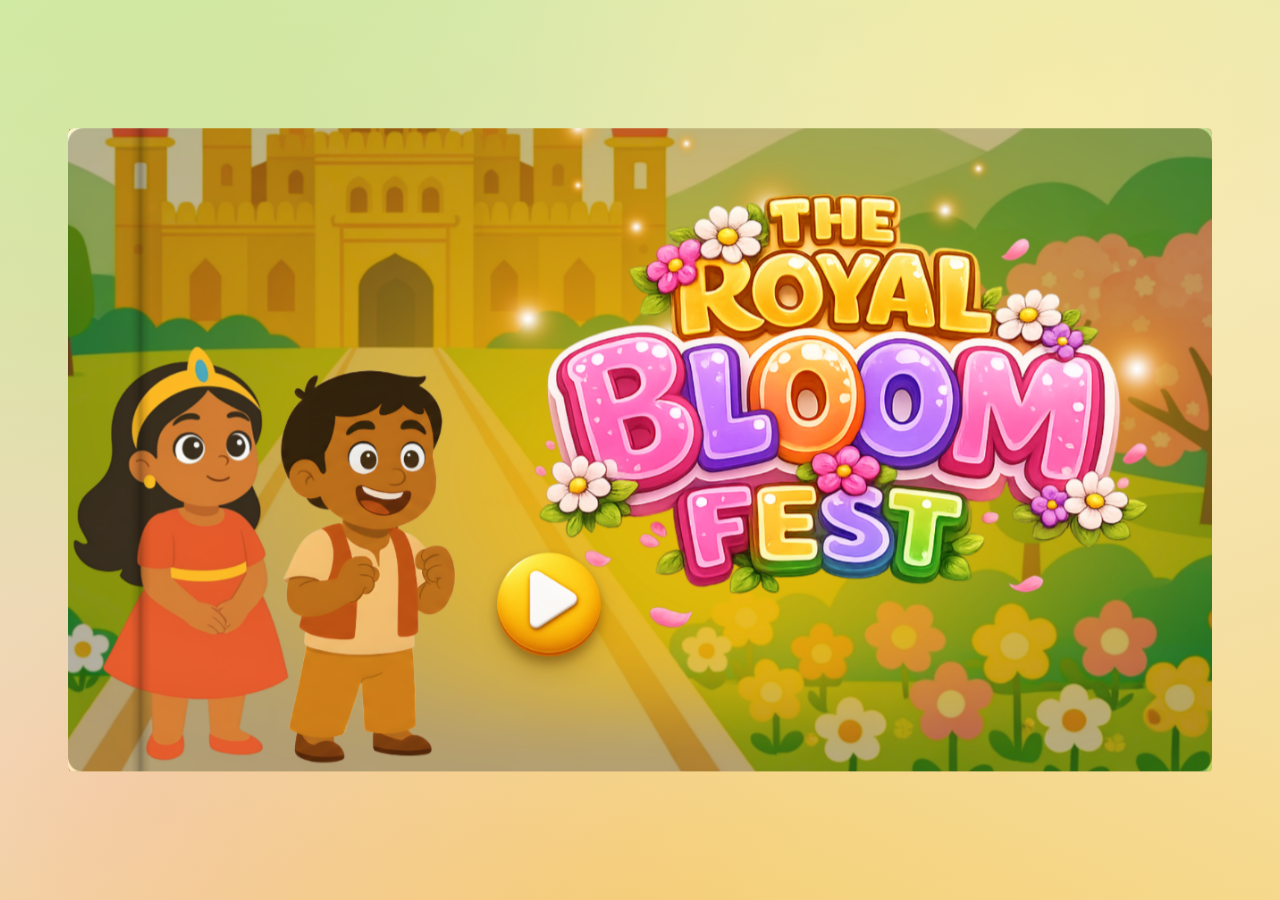
==== index.html @ c52018eb "The Royal Bloom Fest — interactive 3D flipbook Page-flip storybook: gilded gold cover (The Royal Blo" ====
<!DOCTYPE html>
<!--
  ============================================================================
  THE STORY NIGHT  —  interactive 3D flipbook (Neel & the dragon)
  ----------------------------------------------------------------------------
  • No build step, no frameworks. Just open this file in any modern browser.
  • A real 3D hardcover book: it has thickness, a spine, sits angled and casts a
    soft shadow. Tap PLAY to open it (the cover swings on the spine), then flip.
  • Full-bleed picture-book pages: page 1 is a video, pages 2-4 are scenes with
    a speech bubble that pops in once you fully land on the page.
  • Structure is split into THREE files:
        index.html   → this markup
        styles.css   → all styling + the night theme + animations
        script.js    → the flip engine + the page content (EDIT PAGES THERE)
  ============================================================================
-->
<html lang="en">
<head>
<meta charset="UTF-8" />
<meta name="viewport" content="width=device-width, initial-scale=1, maximum-scale=1, minimum-scale=1, user-scalable=no, viewport-fit=cover" />
<title>The Royal Bloom Fest</title>

<!-- ── Google Fonts: Fredoka (headings + speech bubbles) + Patrick Hand & Caveat ── -->
<link rel="preconnect" href="https://fonts.googleapis.com" />
<link rel="preconnect" href="https://fonts.gstatic.com" crossorigin />
<link
  href="https://fonts.googleapis.com/css2?family=Caveat:wght@500;700&family=Fredoka:wght@500;600;700&family=Patrick+Hand&display=swap"
  rel="stylesheet"
/>

<!-- All styling lives in styles.css -->
<link rel="stylesheet" href="styles.css" />
</head>

<body>
<!-- Landscape lock: on phones/tablets (touch), the book shows only in landscape.
     In portrait the scene is hidden and this rotate prompt is shown instead. -->
<div class="rotate-notice" id="rotateNotice">
  <div class="rotate-inner">
    <div class="rotate-icon">🔄</div>
    <div class="rotate-text">Please rotate your device<br />to landscape to read</div>
  </div>
</div>
<div class="scene">
  <div class="stage">
    <!-- Fixed 1280×720 book layer. JS scales it (transform) to fit the screen. -->
    <div class="flip-scale" id="flipScale">
    <!-- INNER scale wrapper: the open motion runs here, so it composes with the
         outer responsive scale of .flip-scale. -->
    <div class="book-stage" id="bookStage">
    <!-- Outer hardcover outline — visible once the book is open -->
    <div class="book-frame"></div>
    <div class="floor-shadow"></div>

    <!-- The page-turning book mounts here (JS injects one .leaf per page).
         Sits beneath the 3D cover layer; revealed once the cover swings open.
         .page-stack = the tan fore-edge of the pages still to be turned (right). -->
    <div id="flipbook">
      <div class="page-stack" aria-hidden="true"><i></i><i></i><i></i></div>
    </div>

    <!-- Moving shadow the opening cover casts on the inside page. -->
    <div class="cover-cast"></div>

    <!-- The 3D hardcover + cover-opening animation (own perspective layer). -->
    <div class="cover-scene" id="coverScene">
    <div class="book-float" id="bookFloat">
      <div class="book-pop" id="bookPop">
        <div class="book" id="book">
          <div class="book-inner" id="bookInner">

            <!-- Open-book back cover backing -->
            <div class="book-body"></div>

            <!-- The 3D page block that gives the closed book its thickness -->
            <div class="pageblock">
              <div class="pbf pb-back"></div>
              <div class="pbf pb-left"></div>
              <div class="pbf pb-right"></div>
              <div class="pbf pb-top"></div>
              <div class="pbf pb-bottom"></div>
              <div class="pbf pb-front"></div>
            </div>

            <!-- Front hardcover (last so it stacks in front when closed). -->
            <div class="cover-holder">
            <div class="cover" id="cover">
              <div class="face front">
                <div class="cover-img"></div>
                <div class="back-fill"></div>
                <div class="curl"></div>
                <button class="play-btn" id="hint" type="button" aria-label="Play — open the book"></button>
              </div>
              <!-- BACK of the front cover: intentionally BLANK (plain dark board). -->
              <div class="face back"></div>
            </div>
            </div><!-- /cover-holder -->

          </div>
        </div>
      </div>
    </div>
    </div><!-- /cover-scene -->

    <!-- Flat, top-most, transparent tap zone that only OPENS the book. -->
    <div class="tap-catcher" id="tapCatcher"></div>

    <!-- (THE END is now a real final PAGE — the last leaf, built by script.js:
         a cream "paper" page with "THE END" + a Replay button. Replay closes the
         whole book, reverse of the opening swing, back to the front cover.) -->
    </div><!-- /book-stage -->
    </div><!-- /flip-scale -->
  </div>

  <!-- Progress read-out -->
  <!-- (page counter removed) -->
</div>

<!-- HOME button — top-left, shown only while reading (hidden on the cover, the
     last page and the end). Closes the book (reverse of the opening swing) back
     to the front cover. -->
<button class="home-btn" id="homeBtn" type="button" aria-label="Back to the cover">
  <svg viewBox="0 0 24 24" aria-hidden="true">
    <path d="M10 20v-6h4v6h5v-8h3L12 3 2 12h3v8z" fill="currentColor"/>
  </svg>
</button>

<!-- Flip arrows OUTSIDE the book, fixed at the viewport's bottom corners
     (bottom-left = back, bottom-right = forward). -->
<button class="corner-arrow back" id="cornerPrev" aria-label="Previous page">
  <svg viewBox="0 0 48 48" aria-hidden="true">
    <path d="M46 19 L30 5 L30 12 C20 11 11 15 6 30 L12 33 C18 24 22 24 30 24 L30 33 Z" fill="currentColor"/>
  </svg>
</button>
<button class="corner-arrow fwd" id="cornerNext" aria-label="Next page">
  <svg viewBox="0 0 48 48" aria-hidden="true">
    <path d="M46 19 L30 5 L30 12 C20 11 11 15 6 30 L12 33 C18 24 22 24 30 24 L30 33 Z" fill="currentColor"/>
  </svg>
</button>

<!-- (legacy hidden nav elements kept only so existing JS refs stay valid) -->
<button class="arrow prev" id="prev" aria-label="Previous page">‹</button>
<button class="arrow next" id="next" aria-label="Next page">›</button>

<!-- (The embedded LBD game has been removed — this is a plain 2-page flipbook.) -->

<!-- Inlined one-shot SFX (base64) for glitch-free Web Audio playback on file:// -->
<script src="sfx-data.js"></script>
<!-- All behaviour lives in script.js -->
<script src="script.js"></script>
</body>
</html>
---- styles.css ----
/* ==========================================================================
     THEME TOKENS  —  colours, fonts and (important!) animation timings.
     Tweak the timings here to make the book faster / slower / poppier.
     ========================================================================== */
  :root {
    /* Palette matched to "The Royal Bloom Fest" cover: a sunny fairytale meadow —
       gilded GOLD castle + hardcover, fresh GREEN meadow, candy PINK/PURPLE bloom
       accents, all on a soft warm-cream light. */
    --paper:      #fff6e2;   /* page surface — warm cream (shows before a video paints) */
    --paper-2:    #f8e9c6;   /* page surface (deeper cream variant) */
    --ink:        #6a4a22;   /* text — warm cocoa brown */
    --cover:      #eab63f;   /* frame/cover board base — gilded honey gold */
    --cover-2:    #d6971f;   /* deeper gold */
    --cover-3:    #b0761a;   /* deepest gold / bronze (spine) */
    --cover-edge: #7d4f12;   /* binding edge — dark bronze */
    --accent:     #a25fbf;   /* bloom purple (matches "BLOOM") */
    --accent-2:   #ef5aa0;   /* bloom pink (primary CTA accent) */
    --tape:       rgba(255, 210, 90, 0.60);   /* warm gold washi-tape */
    --page-edge:  #ecd7a6;   /* page-stack edge colour (warm parchment) */
    --page-back:   #f3e4bd;  /* BACK of a page + the right-side page stack (warm cream) */
    --page-back-2: #d8b877;  /* deeper honey-tan for the stack edges / gradient shading */

    /* Fonts */
    --font-head: "Fredoka", system-ui, sans-serif;
    --font-hand: "Patrick Hand", "Comic Sans MS", cursive;
    --font-note: "Caveat", cursive;

    /* The book's physical thickness (depth of the page block) */
    --thick: clamp(22px, 3.4vw, 48px);

    /* -- Animation timings (edit these to taste) ------------------------------
       Page turns use a smooth in/out curve (no overshoot so paper never clips
       past 180°). The COVER open uses a springy "poppy" curve with overshoot. */
    --flip-ms:    1150ms;                                 /* page-turn duration (slow + smooth) */
    --flip-ease:  cubic-bezier(0.65, 0.00, 0.35, 1);      /* pronounced ease-in + ease-out */
    --cover-ms:   1000ms;                                 /* cover-open duration */
    --cover-ease: cubic-bezier(0.34, 1.56, 0.64, 1);      /* springy overshoot   */
  }

  * { box-sizing: border-box; -webkit-tap-highlight-color: transparent; }

  /* NO ZOOM anywhere: touch-action:none stops pinch/double-tap zoom & pan, and
     the whole UI is non-selectable so drags never select text. */
  html, body {
    height: 100%; margin: 0; overflow: hidden;
    touch-action: none; overscroll-behavior: none;
    -webkit-user-select: none; -moz-user-select: none; user-select: none;
    -webkit-text-size-adjust: 100%; text-size-adjust: 100%;
  }

  body {
    min-height: 100svh;
    display: flex; align-items: center; justify-content: center;
    font-family: var(--font-hand); color: var(--ink);
    /* Background matched to the cover: a sunny fairytale meadow — soft spring green
       up top easing into a warm honey-cream, with a gentle golden sun-glow and a
       faint blush of bloom-pink so the whole scene sits inside the cover's world. */
    background:
      radial-gradient(circle at 82% 12%, rgba(255,236,158,0.55) 0, transparent 42%),   /* warm sun glow */
      radial-gradient(circle at 16% 20%, rgba(190,224,138,0.45) 0, transparent 46%),   /* leafy green haze */
      radial-gradient(circle at 50% 108%, rgba(244,182,44,0.32) 0, transparent 58%),   /* golden meadow floor */
      radial-gradient(circle at 12% 88%, rgba(239,120,176,0.20) 0, transparent 48%),   /* soft bloom-pink blush */
      linear-gradient(165deg, #d7ecac 0%, #f3e7bd 48%, #f6d98d 100%);
    background-attachment: fixed;
  }

  /* Whole scene fades + scales in on load (entrance animation) */
  .scene {
    width: 100%; min-height: 100svh;
    display: flex; flex-direction: column;
    align-items: center; justify-content: center;
    gap: clamp(10px, 2.4vh, 24px);
    padding: clamp(8px, 2vh, 24px);
    animation: sceneIn 900ms ease both;
  }
  @keyframes sceneIn {
    from { opacity: 0; transform: translateY(18px) scale(0.96); }
    to   { opacity: 1; transform: none; }
  }

  /* ==========================================================================
     STAGE  —  responsive box that keeps the (open) book centred + scaled.
     The book is TWO pages wide when open, so we size to fit width AND height.
     ========================================================================== */
  .stage {
    position: relative; flex: 1 1 auto; width: 100%; min-height: 0;
    display: flex; align-items: center; justify-content: center;
  }

  /* The book has a FIXED internal 16:9 size (1280×720) so turn.js's flip maths
     is never distorted. We only SCALE this layer visually (transform) to fit the
     viewport — recomputed by JS on load / resize / orientationchange. */
  /* The book has a FIXED internal 16:9 size (1280×720) so turn.js's flip maths
     is never distorted. We only SCALE this layer visually (transform) to fit the
     viewport — recomputed by JS on load / resize / orientationchange. */
  .flip-scale {
    position: absolute; top: 50%; left: 50%;
    width: 1280px; height: 720px;
    transform: translate(-50%, -50%) scale(var(--book-scale, 0.5));
    transform-origin: center center;
    perspective: 2400px;                         /* depth for the 3D book */
    --pw: 1280px; --ph: 720px; --thick: 42px;   /* fixed page-block dimensions */
  }

  /* turn.js book (realistic paper curl), beneath the 3D cover until it opens. */
  #flipbook {
    position: absolute; inset: 0; width: 1280px; height: 720px; z-index: 1;
    opacity: 0; transition: opacity 260ms ease;
    /* BLUE back cover of the book — the current full page sits on top of it and
       it is revealed behind a page while that page is mid-turn. */
    background: linear-gradient(135deg, var(--cover), var(--cover-2) 55%, var(--cover-3));
    border-radius: 22px;
    perspective: 2600px;              /* 3D depth so the leaf page-turn curls in space */
  }
  #flipbook.show { opacity: 1; }

  /* The 3D hardcover + its opening animation get their OWN perspective layer,
     so the turn.js book (a sibling) is never affected by it. */
  .cover-scene {
    position: absolute; inset: 0; z-index: 3;
    /* Strong perspective so the cover reads as a real board LIFTING on its hinge
       (large values look flat, like a page sliding sideways). */
    perspective: 1500px; perspective-origin: 50% 50%;
    transition: opacity 340ms ease;
  }
  /* After opening, the cover PARKS to the left and STAYS visible as the blue
     cover page (it does not fade away). We only drop pointer-events so it can't
     block page turns. */
  .cover-scene.parked { pointer-events: none; }

  /* Outer hardcover "board" that stays visible once the book is OPEN, so you
     see the book's outer outline/edge around the turn.js pages. */
  /* The single hardcover board. It's BROADER on the RIGHT so it reads as the back
     cover the pages sit INSIDE (the tan page stack peeks in front of this edge). */
  .book-frame {
    position: absolute; inset: -16px -42px -16px -16px; z-index: 0;
    border-radius: 3px;
    background: linear-gradient(135deg, var(--cover) 0%, var(--cover-2) 55%, var(--cover-3) 100%);
    box-shadow: 0 26px 55px rgba(120,80,20,0.32), inset 0 0 0 3px rgba(255,255,255,0.22);
    opacity: 0; transition: opacity 500ms ease 150ms;
  }
  body.is-open .book-frame { opacity: 1; }

  /* Flip arrows OUTSIDE the book, fixed at the viewport's bottom corners
     (bottom-left = back, bottom-right = forward). position:fixed so they escape
     the scaled/transformed book layer and never cover the pages or their
     corners (which keeps turn.js's hover page-curl working on every corner). */
  /* Bare arrow icons — NO circle: no background fill, no box-shadow, no border,
     no rounded pill. Only the arrow glyph shows, same position/size, clickable. */
  /* Flip arrows OUTSIDE the book, fixed at the viewport's bottom corners. */
  .corner-arrow {
    position: fixed; bottom: clamp(-16px, -0.9vh, -6px); z-index: 700;  /* nudged a bit lower */
    width: clamp(52px, 6vw, 70px); height: clamp(52px, 6vw, 70px);
    border: none; background: none; color: #ffffff;   /* clean white, like the cover's candy outlines */
    /* warm cocoa shadow so the white glyph pops over any bright story page */
    filter: drop-shadow(0 2px 6px rgba(60,35,8,0.55)) drop-shadow(0 0 2px rgba(60,35,8,0.4));
    display: none; align-items: center; justify-content: center;
    cursor: pointer; opacity: 0;
    transition: opacity 400ms ease, transform 150ms ease;
  }
  body.is-open .corner-arrow { display: flex; opacity: 0.96; }

  /* HOME button — top-left, moon-gold like the arrows. JS toggles .show (only
     while reading; hidden on the cover, the last page and the end). */
  .home-btn {
    position: fixed; top: clamp(2px, 0.6vh, 8px); right: clamp(8px, 1.6vw, 22px); z-index: 720;
    width: clamp(40px, 4.6vw, 56px); height: clamp(40px, 4.6vw, 56px);
    border: none; background: none; color: #ffffff;
    filter: drop-shadow(0 2px 6px rgba(60,35,8,0.55)) drop-shadow(0 0 2px rgba(60,35,8,0.4));
    display: none; align-items: center; justify-content: center;
    cursor: pointer; opacity: 0; padding: 0;
    transition: opacity 360ms ease, transform 150ms ease;
  }
  .home-btn.show   { display: flex; opacity: 0.96; }
  .home-btn:hover  { transform: scale(1.1); }
  .home-btn:active { transform: scale(0.9); }
  .home-btn:focus, .home-btn:focus-visible { outline: none; }
  .home-btn svg { width: 92%; height: 92%; }

  /* While the viewport is actively resizing / the resolution is changing, freeze
     the page-turn transitions so the book can't appear to auto-flip (JS adds
     .is-resizing during resize and removes it ~220ms after it settles). */
  body.is-resizing .leaf,
  body.is-resizing .leaf .curl,
  body.is-resizing #flipbook,
  body.is-resizing .flip-scale { transition: none !important; animation: none !important; }
  .corner-arrow:hover  { transform: scale(1.12); }
  .corner-arrow:active { transform: scale(0.9); }
  /* No focus ring: long-press / repeated taps were leaving a white outline box
     around the arrow. (Flipping still works via keys, drag, and the arrows.) */
  .corner-arrow:focus,
  .corner-arrow:focus-visible { outline: none; box-shadow: none; }
  .corner-arrow[disabled] { opacity: 0.22; pointer-events: none; }
  .corner-arrow.back { left: clamp(12px, 2.5vw, 34px); }
  .corner-arrow.fwd  { right: clamp(12px, 2.5vw, 34px); }
  .corner-arrow svg  { width: 58%; height: 58%; }
  .corner-arrow.back svg { transform: scaleX(-1); }   /* mirror the forward arrow */

  /* ---- Page-turn hint (hand on the RIGHT side of the book) -------------------
     Guidance for HOW to turn the page: a 3D hand on the book's right edge does a
     right-to-left SWIPE, shown together with the "ghost" page-flip. JS positions
     it against the book's right side (see positionFlipHint) and toggles .show.
     Drop your art at assets/hand-nudge.png; until then an emoji hand is used. */
  .flip-hint {
    position: fixed; z-index: 720; pointer-events: none;
    width: clamp(56px, 7vw, 104px); height: auto;
    opacity: 0; visibility: hidden;
    filter: drop-shadow(0 6px 11px rgba(0,0,0,0.5));
    transition: opacity 320ms ease;
    will-change: transform;
  }
  /* emoji fallback (when the PNG isn't present yet) */
  .flip-hint--emoji {
    width: auto; font-size: clamp(46px, 6vw, 84px); line-height: 1;
    filter: drop-shadow(0 3px 6px rgba(0,0,0,0.55)) drop-shadow(0 0 10px rgba(214,150,255,0.6));
  }
  .flip-hint.show { opacity: 0.96; visibility: visible;
                    animation: flipHintSwipe 1.5s cubic-bezier(0.4,0,0.2,1) infinite; }
  /* swipe right-to-left, echoing the page-turn the ghost flip demonstrates */
  @keyframes flipHintSwipe {
    0%   { transform: translateX(18px)  rotate(9deg)  scale(1);    }
    45%  { transform: translateX(-34px) rotate(-6deg) scale(0.92); }
    72%  { transform: translateX(-34px) rotate(-6deg) scale(0.92); }
    100% { transform: translateX(18px)  rotate(9deg)  scale(1);    }
  }
  /* The RIGHT (forward) arrow blinks while the nudge is playing, to draw the eye. */
  .corner-arrow.blink { animation: arrowBlink 0.6s ease-in-out infinite; }
  @keyframes arrowBlink { 0%, 100% { opacity: 0.96; } 50% { opacity: 0.2; } }
  /* One-shot 2s blink + GOLD GLOW played ONCE when a page's video fully ends
     (a "turn the page" cue). Pulses opacity AND a gold glow around the arrow. */
  .corner-arrow.blink1 { animation: arrowBlink1 2s ease-in-out 1; }
  @keyframes arrowBlink1 {
    0%, 100% { opacity: 0.95; filter: drop-shadow(0 2px 6px rgba(60,35,8,0.55)) drop-shadow(0 0 6px  rgba(244,182,44,0.55)); }
    25%, 75% { opacity: 0.3;  filter: drop-shadow(0 2px 6px rgba(60,35,8,0.55)) drop-shadow(0 0 3px  rgba(244,182,44,0.25)); }
    50%      { opacity: 1;    filter: drop-shadow(0 2px 6px rgba(60,35,8,0.55)) drop-shadow(0 0 18px rgba(244,182,44,1)); }
  }
  @media (prefers-reduced-motion: reduce) {
    .flip-hint.show, .corner-arrow.blink, .corner-arrow.blink1 { animation: none; }
  }

  /* ==========================================================================
     THE END page  —  a real final leaf you turn to (not an overlay). Warm cream
     "paper" with a printed inner frame, "THE END" in a plum→gold gradient, and a
     gold Replay button that closes the whole book back to the front cover.
     ========================================================================== */
  .leaf .face.front.end-page {
    background:
      radial-gradient(ellipse at 50% 34%, #fffaef 0%, #f7edd6 46%, #ecdcb8 100%);
    box-shadow: inset 0 0 0 2px rgba(120,86,20,0.10),
                inset 0 0 110px rgba(150,110,40,0.18);
    display: flex; align-items: center; justify-content: center;
  }
  /* faint printed inner border, like the ruled frame on a storybook page */
  .end-page-inner {
    position: absolute; inset: clamp(20px, 4.4%, 46px);
    border: 2px solid rgba(120,86,20,0.24);
    border-radius: 3px;
    box-shadow: inset 0 0 0 4px rgba(255,255,255,0.45);
    display: flex; flex-direction: column; align-items: center; justify-content: center;
    gap: clamp(26px, 6vh, 54px);
  }
  .end-page .end-title {
    font-family: var(--font-head); font-weight: 700; letter-spacing: 5px;
    font-size: clamp(64px, 12vw, 132px); line-height: 1; white-space: nowrap;
    background: linear-gradient(135deg, #7d3ea8 0%, #b0308a 30%, #e2920c 66%, #f6b81e 100%);
    -webkit-background-clip: text; background-clip: text;
    -webkit-text-fill-color: transparent; color: transparent;
    filter: drop-shadow(0 5px 8px rgba(90,40,120,0.28));
  }
  /* Replay — a candy-PINK pill with a white ring (matches the cover's play button),
     reading clearly on the cream page. */
  .replay-btn {
    display: inline-flex; align-items: center; gap: 14px; cursor: pointer; border: none;
    padding: 14px 30px 14px 22px; border-radius: 999px;
    font-family: var(--font-head); font-weight: 600; letter-spacing: 0.5px;
    font-size: clamp(20px, 2.4vw, 30px); color: #ffffff;
    background: radial-gradient(circle at 34% 24%, #ffb0d8 0%, #f56cae 52%, #d94b93 100%);
    box-shadow: 0 0 0 4px rgba(255,255,255,0.85), 0 14px 26px -8px rgba(120,20,70,0.5),
                inset 0 2px 3px rgba(255,255,255,0.55), inset 0 -6px 10px rgba(120,20,70,0.4);
    text-shadow: 0 1px 2px rgba(130,20,75,0.45);
    transition: transform 150ms ease, filter 150ms ease;
    -webkit-tap-highlight-color: transparent;
  }
  .replay-btn:hover  { filter: brightness(1.05); transform: translateY(-1px) scale(1.03); }
  .replay-btn:active { transform: scale(0.96); }
  .replay-btn:focus, .replay-btn:focus-visible { outline: none; }
  .replay-btn svg { width: clamp(26px, 2.6vw, 34px); height: clamp(26px, 2.6vw, 34px); fill: #ffffff;
                    filter: drop-shadow(0 1px 1px rgba(130,20,75,0.4)); }

  /* The old fixed side-arrows are replaced by the corner arrows above. */
  .arrow { display: none !important; }

  /* Soft drop shadow on the "floor" beneath the book — grows as it opens */
  .floor-shadow {
    position: absolute; left: 50%; bottom: 3%;
    width: 44%; height: 9%;
    transform: translateX(-50%);
    background: radial-gradient(ellipse at center, rgba(90,60,15,0.42), rgba(90,60,15,0) 70%);
    filter: blur(12px);
    z-index: 0; opacity: 0.75; pointer-events: none;   /* never swallow a tap */
    transition: width var(--cover-ms) var(--cover-ease),
                opacity var(--cover-ms) ease, bottom var(--cover-ms) ease;
  }
  body.is-open .floor-shadow { width: 82%; opacity: 0.9; bottom: 1%; }

  /* Flat, top-most tap surface (see markup note). No transform → reliable
     hit-testing everywhere. Transparent, but catches every tap over the book. */
  .tap-catcher {
    position: absolute; top: 0; left: 0; right: 0; bottom: 0;
    z-index: 50; cursor: default; background: transparent;   /* normal cursor; JS shows the
                        pointer ONLY over the play button (the sole CTA on the cover) */
  }

  /* .flip-scale (OUTER) = responsive fit-to-screen scale (set by JS).
     .book-stage (INNER) = a plain static wrapper. There is NO zoom / camera move
     on opening — the cover's own hinge is the whole animation. */
  .book-stage {
    position: absolute; inset: 0;
    transform-origin: center center;
  }
  /* Moving shadow the lifting cover casts onto the inside page: strong near the
     spine as the cover lifts, then sweeps outward and fades as the page is
     revealed. Sits ABOVE the turn.js page (z1) but BELOW the cover layer (z3). */
  .cover-cast {
    position: absolute; inset: 0; z-index: 2; pointer-events: none;
    border-radius: 4px 14px 14px 4px; opacity: 0;
    background: linear-gradient(90deg,
      rgba(45,22,32,0.55) 0%, rgba(45,22,32,0.28) 20%,
      rgba(45,22,32,0.10) 42%, rgba(45,22,32,0) 64%);
  }
  body.is-open .cover-cast { animation: coverCast 1800ms ease-out both; }
  @keyframes coverCast {
    0%   { opacity: 0; }
    14%  { opacity: 0.85; }
    68%  { opacity: 0.45; }
    100% { opacity: 0; }
  }

  /* .book-float = gentle idle bob while the book is closed. */
  .book-float { position: relative; width: 100%; height: 100%; z-index: 2;
                transform-style: preserve-3d; -webkit-transform-style: preserve-3d;
                animation: idleBob 4.8s ease-in-out infinite; }
  .book-float.rest { animation: none; }
  @keyframes idleBob {                          /* gentle float only — no rotation,
                                                   so the closed book stays square */
    0%, 100% { transform: translateY(0); }
    50%      { transform: translateY(-8px); }
  }
  /* .book-pop kept only as a preserve-3d pass-through (the pop now lives on
     .book-stage so it scales the WHOLE book, not just the cover). */
  .book-pop { width: 100%; height: 100%;
              transform-style: preserve-3d; -webkit-transform-style: preserve-3d; }

  .book {
    position: relative; width: 100%; height: 100%;
    transform-style: preserve-3d;
    -webkit-transform-style: preserve-3d;
    /* One-page book: it already fills the centred frame — no slide needed. */
    transition: transform var(--cover-ms) var(--cover-ease);
  }

  /* .book-inner = the 3D rendering context. When closed it is TILTED so the
     book reads as a solid angled object; opening rotates it flat to face you. */
  .book-inner {
    position: absolute; inset: 0;
    transform-style: preserve-3d;
    -webkit-transform-style: preserve-3d;
    transform: none;         /* CLOSED = perfectly SQUARE (no tilt) so the cover
                                sits flat + aligned and fully covers everything
                                behind it. The open animation is driven by the
                                cover's own hinge, not by un-tilting the book. */
    transition: transform var(--cover-ms) var(--cover-ease);
  }
  /* The tilted book rotates flat to face you, timed to flatten WITH the cover
     hinge (starts after the pop+zoom-out, ~340ms) so it's one smooth motion. */
  .book.open .book-inner {
    transform: rotateX(0deg) rotateY(0deg);
    transition: transform 640ms cubic-bezier(0.42, 0, 0.30, 1) 340ms;
  }

  /* ==========================================================================
     OPEN-BOOK BODY  —  the covers + binding revealed once the book is open.
     ========================================================================== */
  /* Depth stack (back → front), so turned pages always cover the inside cover:
       body (-12) · page-base (-8) · inside cover (-4, open) · leaves (0)        */
  .book-body {
    position: absolute; inset: -1.4% -1.2%;
    border-radius: 14px;
    background: linear-gradient(90deg, var(--cover-2), var(--cover) 8%, var(--cover) 92%, var(--cover-2));
    box-shadow: 0 10px 20px rgba(0,0,0,0.10);
    transform: translateZ(-12px);
    opacity: 0; transition: opacity var(--cover-ms) ease;
  }
  /* Keep the old pink "inside cover" backing HIDDEN on open — turn.js supplies
     the real page and .book-frame supplies the open book's outline. Fading it in
     used to flash a translucent pink panel over the page mid-transition. */
  .book.open .book-body { opacity: 0; }

  /* One paper page filling the whole book, behind the leaves (the surface the
     current single page rests on). Bound (square) on the left, rounded outside. */
  .page-base {
    position: absolute; inset: 1.4%;
    background: var(--paper); opacity: 0;
    transform: translateZ(-8px); border-radius: 2px 11px 11px 2px;
    box-shadow: inset 12px 0 22px -18px rgba(0,0,0,0.12);
    transition: opacity var(--cover-ms) ease;
  }
  .book.open .page-base { opacity: 1; transition: opacity 560ms ease 360ms; }

  /* Inside-front-cover bookplate (the left page at the very start) */
  .bookplate {
    position: absolute; inset: 0; display: flex; flex-direction: column;
    align-items: center; justify-content: center; gap: 10px; text-align: center; padding: 12%;
  }
  .bookplate .line { font-family: var(--font-note); font-size: clamp(18px, 2.8vw, 32px); color: var(--ink); }
  .bookplate .name-line { border-bottom: 3px dotted var(--accent); min-width: 62%; margin-top: 4px; }

  /* "The End" note shown on the right base once every page is turned */
  .end-note {
    position: absolute; inset: 0; display: flex; flex-direction: column;
    align-items: center; justify-content: center; gap: 8px; text-align: center;
    padding: 12%; opacity: 0; transition: opacity 400ms ease 200ms; pointer-events: none;
  }
  .book.at-end .end-note { opacity: 1; }
  .end-note .big { font-family: var(--font-head); font-weight: 700;
                   font-size: clamp(22px, 3.4vw, 46px); color: var(--cover-2); }
  .end-note .small { font-family: var(--font-note); font-size: clamp(16px, 2.4vw, 26px); }

  /* ==========================================================================
     THE 3D PAGE BLOCK  —  a real cuboid giving the closed book its thickness.
     Sits in the right half. Its side faces are edge-on (invisible) when the
     book is flat/open, and reveal the page-stack when the book is tilted/closed.
     ========================================================================== */
  .pageblock {
    position: absolute; inset: 0;
    transform-style: preserve-3d; -webkit-transform-style: preserve-3d;
    opacity: 1; transition: opacity var(--cover-ms) ease;
    --pbw: var(--pw);
    --pbh: var(--ph);
  }
  /* Thickness stays solid through the pop + zoom-out, then fades out FAST (while
     the cover still hides it) so no cream panel lingers over the revealed page. */
  .book.open .pageblock { opacity: 0; transition: opacity 200ms ease 260ms; }

  .pageblock .pbf {           /* every cuboid face is centred then rotated out */
    position: absolute; left: 50%; top: 50%;
    background: var(--page-edge);
  }
  /* Front + back: the size of a page */
  /* NOTE: every translateZ below references --book-w / --thick DIRECTLY with a
     single calc(). Do NOT wrap a custom property that is itself a calc() inside
     another calc() — some engines reject the nested expression and silently
     drop the whole transform. */
  .pageblock .pb-front {
    width: var(--pbw); height: var(--pbh);
    transform: translate(-50%, -50%) translateZ(calc(var(--thick) / 2));
    background: linear-gradient(135deg, #e9d3a6, #d2ad6b);   /* warm parchment — complements the gold board at the corners */
    border-radius: 6px;                                      /* match the cover so no corner pokes out */
  }
  .pageblock .pb-back {
    width: var(--pbw); height: var(--pbh);
    transform: translate(-50%, -50%) translateZ(calc(var(--thick) / -2)) rotateY(180deg);
    background: linear-gradient(135deg, var(--cover-2), var(--cover-3));
    border-radius: 6px 2px 2px 6px;
  }
  /* Right fore-edge + left spine: thin, tall. Striped to look like stacked pages */
  .pageblock .pb-right {
    width: var(--thick); height: var(--pbh);
    transform: translate(-50%, -50%) rotateY(90deg) translateZ(calc(var(--pw) / 2));
    background: repeating-linear-gradient(to right,
        #e6cf9a 0 2px, #c1a05f 2px 3px);      /* warm stacked-paper fore-edge */
  }
  .pageblock .pb-left {   /* spine side (mostly hidden behind the book) */
    width: var(--thick); height: var(--pbh);
    transform: translate(-50%, -50%) rotateY(-90deg) translateZ(calc(var(--pw) / 2));
    background: linear-gradient(var(--cover-3), var(--cover-2), var(--cover-3));
  }
  /* Top head-edge + bottom tail-edge: thin, wide. Striped like pages */
  .pageblock .pb-top {
    width: var(--pbw); height: var(--thick);
    transform: translate(-50%, -50%) rotateX(90deg) translateZ(calc(var(--ph) / 2));
    background: repeating-linear-gradient(to right,
        #e6cf9a 0 2px, #c1a05f 2px 3px);      /* warm stacked-paper head-edge */
  }
  .pageblock .pb-bottom {
    width: var(--pbw); height: var(--thick);
    transform: translate(-50%, -50%) rotateX(-90deg) translateZ(calc(var(--ph) / 2));
    background: repeating-linear-gradient(to right,
        #e6cf9a 0 2px, #c1a05f 2px 3px);      /* warm stacked-paper tail-edge */
  }

  /* ==========================================================================
     FRONT COVER (hardcover)  —  hinges on its LEFT edge (spine) and flips open.
     Built entirely from CSS: textured board, darker spine strip, rounded OUTER
     corners, a taped keepsake photo, title + a pulsing "tap to open" hint.
     ========================================================================== */
  /* Holder: static forward-Z so the cover sits just in front of the page block.
     Keeping this OFF the cover means the cover's animated transform stays a pure
     rotateY — some engines drop a transform list that mixes calc() with a
     non-zero rotateY, which would stop the cover from ever opening. */
  .cover-holder {
    position: absolute; inset: 0;
    transform-style: preserve-3d; -webkit-transform-style: preserve-3d;
    transform: translateZ(calc(var(--thick) / 2 + 2px));      /* closed: in front */
    /* NOTE: no transition here on purpose. Transitioning transform FROM a
       calc()/clamp() value fails to interpolate in some engines and reverts to
       the start value — which would keep the cover in front and hide turned
       pages. The Z simply snaps on open (masked by the page block fading out);
       the visible flip animation lives on .cover below. */
  }
  .cover {
    position: absolute; inset: 0;
    transform-origin: left center;             /* HINGE on the LEFT spine edge  */
    transform-style: preserve-3d; -webkit-transform-style: preserve-3d;
    transform: rotateY(0deg);
    cursor: pointer; will-change: transform, opacity;
  }
  /* FIX 1 — the cover HINGES open on its LEFT spine: a real 3D rotateY swing
     (0 → -180deg) under the parent's perspective, so the outer (right) edge sweeps
     a wider arc than the spine and the board reads as lifting + bending open, then
     lies flat and reveals the first page. Rotation fills ~80% of the ~1.8s; the
     last ~20% is a tiny easing settle. transform-only, will-change'd, 60fps. */
  .book.open .cover {
    animation: coverOpen 6000ms both;   /* slow, dramatic hinge-open */
  }
  @keyframes coverOpen {
    0%   { transform: rotateY(0deg);      animation-timing-function: cubic-bezier(0.22, 1, 0.36, 1); }
    84%  { transform: rotateY(-180.4deg); animation-timing-function: ease-out; }  /* reaches flat + a hair over */
    100% { transform: rotateY(-180deg); }                                          /* tiny settle back (~2-3px) */
  }
  /* HOME + REPLAY — the cover swings SHUT: the exact reverse of the opening hinge,
     closing the book back to the front cover. */
  .book.closing .cover { animation: coverClose 2000ms cubic-bezier(0.5, 0, 0.25, 1) both; }
  @keyframes coverClose {
    0%   { transform: rotateY(-180deg); }
    100% { transform: rotateY(0deg); }
  }
  /* The INSIDE (back) of the front cover must read BLANK while the cover flips shut
     (the browser paints the front face on the flipped board, so we mask it with the
     plain dark board). The outside ARTWORK is revealed only in the final stretch, as
     the cover lands flat — so the turning cover never shows the art mid-swing and
     there is no dark flash once it's closed. Synced to the coverClose timing. */
  .book.closing .cover .front .back-fill {
    animation: backfillClose 2000ms cubic-bezier(0.5, 0, 0.25, 1) both;
  }
  @keyframes backfillClose {
    0%   { opacity: 1; }
    66%  { opacity: 1; }   /* blank board while it swings */
    100% { opacity: 0; }   /* artwork revealed as it lands flat */
  }
  /* While the book is CLOSING (Home / Replay): keep the current page bright — hide
     the dark thickness block that would otherwise snap back over it — and hide the
     turned-page pile in the left margin, so the cover folds cleanly over the page
     with no dark panel and no stray "left page" poking out past the cover. */
  body.is-closing .pageblock { opacity: 0 !important; }
  body.is-closing #flipbook .leaf.flipped { visibility: hidden; }
  /* A soft highlight travelling across the cover with a shadow gathering toward
     the outer edge as it lifts — so the surface reads as a curving, light-catching
     sheet rather than a rigid rectangle. Lives on the FRONT face (visible for the
     first half of the swing). Opacity-only → stays on the GPU. */
  .cover .front .curl {
    position: absolute; inset: 0; z-index: 4; pointer-events: none; opacity: 0;
    border-radius: inherit;
    background: linear-gradient(100deg,
      rgba(255,255,255,0)    0%,
      rgba(255,255,255,0.42) 40%,      /* travelling highlight along the bend */
      rgba(255,255,255,0)    56%,
      rgba(0,0,0,0.14)       86%,      /* soft shadow / ambient occlusion at the far edge */
      rgba(0,0,0,0.24)       100%);
  }
  .book.open .cover .front .curl { animation: coverCurl 6000ms ease-in-out both; }
  @keyframes coverCurl { 0% { opacity: 0; } 40% { opacity: 1; } 76% { opacity: 0.4; } 100% { opacity: 0; } }

  .cover .face {
    position: absolute; inset: 0;
    border-radius: 6px;                         /* crisp, squared hardcover corners */
    backface-visibility: hidden; -webkit-backface-visibility: hidden;
    overflow: hidden;
  }
  /* Front of the cover (seen when the book is closed). The artwork fills it edge
     to edge — plain cover, no decorative frame. */
  .cover .front {
    /* GILDED HARDCOVER BOARD — warm gold bound-book material. The full-bleed cover
       artwork sits on top; this only shows for a beat while the image loads. */
    background:
      radial-gradient(ellipse at 50% 38%, rgba(255,232,150,0.35) 0%, rgba(0,0,0,0) 66%),
      linear-gradient(135deg, var(--cover) 0%, var(--cover-2) 52%, var(--cover-3) 100%);
    box-shadow: inset 0 0 0 2px rgba(255,255,255,0.12), inset 0 0 74px rgba(120,80,20,0.30);
    color: #fff;
    display: flex; flex-direction: column; align-items: center; justify-content: flex-end;
    padding: 7% 8%;
    text-align: center; gap: clamp(6px, 1.4vh, 14px);
  }
  /* The cover ARTWORK — full-bleed, filling the hardcover edge to edge (the ornate
     gold frame has been removed; the art carries its own title + scene). */
  .cover .front .cover-img {
    position: absolute; inset: 0; z-index: 0; border-radius: inherit;
    background: url("assets/cover%20page.png") center / cover no-repeat;
  }
  /* The custom artwork already has its own title + characters, so hide the
     placeholder title / subtitle / taped photo — keep only the "tap to open" hint. */
  .cover .front .title,
  .cover .front .subtitle,
  .cover .front .cover-photo { display: none; }
  /* Spine binding — a soft DARK crease near the left edge where the cover folds
     by the spine, sitting over the full-bleed artwork like the fold on a real
     picture-book cover. Dark-only groove (no light highlight — a bright edge here
     was the old "white edge" complaint), kept subtle ("a little less"). */
  .cover .front::before {
    content: ""; position: absolute; top: 0; bottom: 0; left: 5.5%; width: 22px; z-index: 2;
    pointer-events: none;
    background: linear-gradient(90deg,
      rgba(0,0,0,0)     0%,
      rgba(0,0,0,0.10)  30%,
      rgba(0,0,0,0.26)  50%,     /* deepest point of the fold groove */
      rgba(0,0,0,0.10)  70%,
      rgba(0,0,0,0)    100%);
  }
  /* Once the book OPENS, the cover flips to the left and parks. Its reverse side
     must read as SOLID BLUE (theme). A blue sheet fades in over the front
     artwork the moment the cover starts opening — so the parked cover is blue
     regardless of which 3D face the browser leaves visible, and it also masks
     the play button on the flipped board. */
  .cover .front .back-fill {
    position: absolute; inset: 0; z-index: 3; border-radius: inherit; pointer-events: none;
    background: linear-gradient(135deg, var(--cover) 0%, var(--cover-2) 58%, var(--cover-3) 100%);
    box-shadow: inset 14px 0 26px -14px rgba(0,0,0,0.30);
    opacity: 0; transition: opacity 240ms ease 120ms;
  }
  .book.open .cover .front .back-fill,
  .cover-scene.parked .cover .front .back-fill { opacity: 1; }
  /* The cream page-stack fore-edge is hidden — on the dark night cover it read as a
     white line down the right edge. The book's thickness now comes only from the
     (darkened) page-block behind the cover. */
  .cover .front .fore-edge { display: none; }
  .cover .title {
    font-family: var(--font-head); font-weight: 700; line-height: 1.02;
    font-size: clamp(24px, 4.4vw, 58px);
    text-shadow: 0 3px 0 rgba(0,0,0,0.14);
  }
  .cover .subtitle {
    font-family: var(--font-note); font-size: clamp(17px, 2.8vw, 32px); opacity: 0.96;
  }
  /* A taped-on keepsake photo (a random kid avatar) — reinforces the scrapbook look */
  .cover .cover-photo {
    position: relative; background: #fff; padding: 7px 7px 12px;
    border-radius: 4px; transform: rotate(-5deg);
    box-shadow: 0 8px 18px rgba(0,0,0,0.28);
  }
  .cover .cover-photo img {
    display: block; width: clamp(64px, 12vw, 128px); height: clamp(64px, 12vw, 128px);
    object-fit: cover; border-radius: 3px; background: #eee;
  }
  .cover .cover-photo .tape {
    position: absolute; top: -11px; left: 50%; width: 60px; height: 22px;
    transform: translateX(-50%) rotate(-3deg);
    background: var(--tape); box-shadow: 0 1px 3px rgba(0,0,0,0.14);
  }
  /* Back of the cover (revealed on the left once the book is open) — SOLID blue,
     matching the cover theme. */
  .cover .back {
    transform: rotateY(180deg);
    background: linear-gradient(135deg, var(--cover) 0%, var(--cover-2) 58%, var(--cover-3) 100%);
    color: #fff;
    display: flex; flex-direction: column; align-items: center; justify-content: center;
    gap: 10px; text-align: center; padding: 10%;
    box-shadow: inset 14px 0 26px -14px rgba(0,0,0,0.30),   /* spine-side shade */
                inset 0 0 0 2px rgba(255,255,255,0.06);
  }
  .cover .back .line { font-family: var(--font-note); font-size: clamp(18px, 2.8vw, 32px); color: rgba(255,255,255,0.92); }
  .cover .back .name-line { border-bottom: 3px dotted rgba(255,255,255,0.7); min-width: 62%; margin-top: 4px; }

  /* START button sitting on the cover — the supplied gold play-button artwork,
     clipped to a circle so only the round button shows (no square/gray edges).
     Same size as before. Sits low-centre; tapping it opens the book. */
  .play-btn {
    position: absolute; left: 42%; top: 74%; transform: translate(-50%, -50%);
    z-index: 2;                                 /* above the full-bleed artwork */
    width: clamp(84px, 10vw, 116px); height: clamp(84px, 10vw, 116px);  /* same size as before */
    border: none; padding: 0; cursor: pointer; border-radius: 50%; overflow: hidden;
    display: inline-flex; align-items: center; justify-content: center;
    /* the supplied artwork — the source PNG has an opaque gray background, so we
       zoom/pan to the round button and the circular clip (border-radius + overflow)
       hides the gray corners. */
    background-image: url("assets/play%20button.png");
    background-repeat: no-repeat;
    background-size: 164% auto;   /* zoom so the gold ring meets the circle edge — hides the source's pale glow */
    background-position: center;
    box-shadow: 0 16px 26px -8px rgba(120,80,10,0.5), 0 6px 12px rgba(90,55,10,0.4);
    transition: transform 120ms ease, box-shadow 150ms ease, filter 120ms ease;
    animation: playBreathe 2.4s ease-in-out infinite;   /* poppy breathing */
    -webkit-tap-highlight-color: transparent;
  }
  .play-btn:active { filter: brightness(0.96); transform: translate(-50%, -50%) scale(0.95); }
  .play-btn:focus-visible { outline: none; }
  /* BREATHING — the button gently grows + glows (warm gold, matching the artwork),
     then settles, like a calm breath. transform keeps the centre-of-cover placement. */
  @keyframes playBreathe {
    0%, 100% { transform: translate(-50%, -50%) scale(1);     filter: drop-shadow(0 0 6px  rgba(246,184,30,0.5)); }
    50%      { transform: translate(-50%, -50%) scale(1.09);  filter: drop-shadow(0 0 22px rgba(246,184,30,0.9)); }
  }

  /* ==========================================================================
     PAGES (leaves)  —  each sheet flips on the CENTRE spine in 3D.
     Leaves live in a FLAT stacking context (#leaves) so classic z-index
     re-stacking works reliably during a turn.
     ========================================================================== */
  /* preserve-3d so each leaf's backface-visibility works (a flipped leaf shows
     its BACK, not a mirror of its front). z-index still resolves the paint order
     of these near-coplanar leaves, which is how the turning sheet stays on top. */
  #leaves { position: absolute; inset: 0; transform-style: preserve-3d; -webkit-transform-style: preserve-3d; }

  /* Each leaf is ONE full page filling the whole book, hinged on the LEFT edge
     (the spine). It has TWO faces: a FRONT (your content) and a BACK (a blank
     sheet — no content). Turning a leaf swings it left over the blue cover
     behind, revealing the next full page. One page at a time — never a two-page
     spread. */
  .leaf {
    position: absolute; inset: 0;                /* fills the whole book (one page) */
    transform-origin: left center;               /* spine = left edge */
    transform-style: preserve-3d; -webkit-transform-style: preserve-3d;
    transform: rotateY(0deg);
    transition: transform var(--flip-ms) var(--flip-ease);
    will-change: transform;
  }
  .leaf.flipped { transform: rotateY(-180deg); }

  .leaf .face {
    position: absolute; inset: 0; overflow: hidden;
    backface-visibility: hidden; -webkit-backface-visibility: hidden;
  }
  /* FRONT = the printed page (your content), bound square at the spine (left),
     gently rounded on the outer edge. */
  .leaf .face.front {
    background: linear-gradient(135deg, var(--paper), var(--paper-2));
    border-radius: 2px;
    box-shadow: inset 12px 0 26px -18px rgba(0,0,0,0.12);
  }
  /* BACK = the reverse side, seen as the page turns. Warm TAN paper (like the
     back of a real book page), mirrored so its outer (now left) edge is rounded. */
  .leaf .face.back {
    transform: rotateY(180deg);
    background: linear-gradient(135deg, var(--page-back) 0%, var(--page-back-2) 100%);
    border-radius: 2px;
    box-shadow: inset -12px 0 26px -18px rgba(0,0,0,0.30),
                inset 0 0 0 1px rgba(255,255,255,0.12);
  }

  /* ---- Right-side PAGE STACK — gives the open book real thickness ------------
     Three tan sheets stacked at the fore-edge (right). They sit BEHIND the pages
     (z-index 0) and only their part beyond the current page's right edge shows,
     so it reads as the edges of the pages still to be turned. Hidden on the last
     page (nothing left to turn). Lives inside #flipbook. */
  .page-stack {
    position: absolute; top: 0; bottom: 0; right: 0; width: 0;
    z-index: 0; pointer-events: none;
  }
  /* tan page fore-edges, stacked in FRONT of the (broadened) book cover */
  .page-stack i {
    position: absolute; display: block; right: 0; width: 46px;
    background: linear-gradient(90deg, var(--page-back-2) 0%, var(--page-back) 55%, var(--page-back-2) 100%);
    border-radius: 0 2px 2px 0;
    box-shadow: 2px 0 5px rgba(0,0,0,0.28);
  }
  .page-stack i:nth-of-type(1) { right: -21px; top: 13px; bottom: 13px; filter: brightness(0.85); }  /* deepest */
  .page-stack i:nth-of-type(2) { right: -14px; top: 10px; bottom: 10px; filter: brightness(0.92); }
  .page-stack i:nth-of-type(3) { right: -7px;  top: 8px;  bottom: 8px;  }                             /* front */
  /* Fewer sheets as the end nears (JS sets data-count): 3 → 2 → 1 → 0. On the last
     page data-count="0" hides the whole stack (no pages left to turn). */
  .page-stack[data-count="0"] { display: none; }
  .page-stack[data-count="1"] i:nth-of-type(1),
  .page-stack[data-count="1"] i:nth-of-type(2) { display: none; }
  .page-stack[data-count="2"] i:nth-of-type(1) { display: none; }

  /* Moving page-curl shading: as the sheet lifts it catches a soft SHEEN of light
     and gathers SHADOW toward the spine fold + outer edge — so it reads as a
     curving sheet of paper rather than a flat card. Two layers: a bright
     highlight band + an edge-shadow gradient. Opacity-only animation on the GPU. */
  .leaf .curl {
    position: absolute; inset: 0; z-index: 5; pointer-events: none; opacity: 0;
    border-radius: inherit;
    backface-visibility: hidden; -webkit-backface-visibility: hidden;
    background:
      linear-gradient(105deg,
        rgba(255,255,255,0)    32%,
        rgba(255,255,255,0.42) 47%,       /* soft sheen catching the light */
        rgba(255,255,255,0)    58%),
      linear-gradient(90deg,
        rgba(0,0,0,0.42) 0%, rgba(0,0,0,0.14) 20%,
        rgba(0,0,0,0)    44%, rgba(0,0,0,0) 56%,
        rgba(0,0,0,0.16) 80%, rgba(0,0,0,0.42) 100%);
  }
  /* The shading ramps up as the page lifts and peaks near edge-on, then eases
     off as it lies flat again — a gentle asymmetric curve for a paper feel. */
  .leaf.flipping .curl { animation: curlShade var(--flip-ms) var(--flip-ease); }
  @keyframes curlShade {
    0%   { opacity: 0; }
    35%  { opacity: 0.9; }
    55%  { opacity: 1; }
    100% { opacity: 0; }
  }

  /* ==========================================================================
     PAGE CONTENT  —  full-bleed picture-book pages.
     Each leaf's FRONT holds ONE full 16:9 image or video that fills the page
     edge-to-edge, plus (optionally) a speech bubble that pops in once the page
     has fully settled. All sizes are in the book's fixed 1280x720 coordinate
     space (the whole book is uniformly scaled to fit the screen).
     ========================================================================== */
  /* The media (image OR video) fills the whole page; the face already clips it
     to the rounded book-page shape (overflow:hidden + border-radius). */
  .page-media {
    position: absolute; inset: 0; width: 100%; height: 100%;
    object-fit: cover; display: block; background: var(--paper);
    border-radius: inherit;
    -webkit-user-drag: none; -khtml-user-drag: none; user-drag: none;   /* no ghost-drag */
    -webkit-user-select: none; user-select: none;
    -webkit-touch-callout: none;   /* iOS: no long-press "Save Image / Copy" callout */
    pointer-events: auto;          /* keep tap-to-play on videos */
  }
  /* Content protection: the whole scene is non-selectable / non-saveable so the
     story art can't be copied via long-press, drag, or text selection. (Right-click
     "Save image / Copy" is blocked in script.js.) */
  .scene, .book-stage, #flipbook, .cover, .cover-img, .bubble, .sbub {
    -webkit-user-select: none; -moz-user-select: none; -ms-user-select: none; user-select: none;
    -webkit-user-drag: none; user-drag: none;
    -webkit-touch-callout: none;
  }

  /* ==========================================================================
     LBD GAME OVERLAY  —  the embedded Stairway Shuffle game.
     A body-level iframe (NOT inside the 3D book) so it can expand to a true
     full-screen box. JS gives it left/top/width/height matching the page for the
     pre-LBD look; adding .fullscreen makes it fill the whole viewport.
     ========================================================================== */
  .lbd-stage {
    position: fixed; left: 0; top: 0; width: 0; height: 0;
    z-index: 600;                       /* above the book (z≤5), below the corner arrows (z700) */
    overflow: hidden; border-radius: 12px;
    background: #0a0f2d;                 /* game's night backdrop shows on any letterbox edge */
    box-shadow: 0 18px 60px rgba(0,0,0,0.55);
    opacity: 0; visibility: hidden; pointer-events: none;
    transition: opacity 0.3s ease;      /* placement SNAPS; only the fade animates by default */
  }
  .lbd-stage.visible { opacity: 1; visibility: visible; pointer-events: auto; }
  /* Enable the box-morph transition ONLY while expanding to / shrinking from full
     screen — so simply LANDING on the page shows the game at page size instead of
     making it grow out of the top-left corner. JS adds .lbd-anim for the toggle. */
  .lbd-stage.lbd-anim {
    transition: left 0.4s cubic-bezier(0.4,0,0.2,1),
                top 0.4s cubic-bezier(0.4,0,0.2,1),
                width 0.4s cubic-bezier(0.4,0,0.2,1),
                height 0.4s cubic-bezier(0.4,0,0.2,1),
                border-radius 0.4s ease, opacity 0.3s ease;
  }
  /* Full screen: fill the viewport and rise above the arrows / progress chip. */
  .lbd-stage.fullscreen {
    left: 0 !important; top: 0 !important;
    width: 100vw !important;
    height: 100vh !important; height: 100dvh !important;   /* dvh where supported, vh fallback */
    border-radius: 0; z-index: 1200; box-shadow: none;
  }
  #lbdFrame {
    position: absolute; inset: 0; width: 100%; height: 100%;
    border: 0; display: block; background: #0a0f2d;
  }
  /* While the game is full screen, get the book chrome out of the way. */
  body.lbd-fullscreen .corner-arrow,
  body.lbd-fullscreen .toolbar { display: none !important; }

  /* ---- Speech bubble (SVG) --------------------------------------------------
     A white comic bubble with a black outline + purple neon glow and a tail,
     drawn as an inline SVG so position, size, angle and tail direction are fully
     controllable per page (geometry set inline from the page's `bubble` config).
     Sizes are in the book's 1280x720 space. Revealed once the page lands. */
  .sbub {
    position: absolute; z-index: 6; pointer-events: none;
    width: var(--sbw, 220px); height: calc(var(--sbw, 220px) * 0.74);
    transform: rotate(var(--sbrot, 0deg));
    transform-origin: 50% 55%;
    opacity: 0;                                   /* hidden until the page lands */
  }
  .sbub-svg { position: absolute; inset: 0; width: 100%; height: 100%; overflow: visible;
              filter: drop-shadow(0 0 6px rgba(178,84,255,0.95))
                      drop-shadow(0 0 2px rgba(214,150,255,0.9)); }
  .sbub-shape path, .sbub-shape ellipse {
    fill: #fff; stroke: #141414; stroke-width: 2.2; stroke-linejoin: round;
  }
  .sbub-text {
    position: absolute; left: 50%; top: 43%; transform: translate(-50%, -50%);
    width: 76%; text-align: center;
    font-family: var(--font-head); font-weight: 700; color: #141414;
    line-height: 1.06; font-size: 34px; text-wrap: balance;
  }
  .sbub.revealed { animation: sbubPop 480ms cubic-bezier(0.34, 1.56, 0.64, 1) both; }
  @keyframes sbubPop {
    0%   { opacity: 0; transform: rotate(var(--sbrot,0deg)) scale(0.6); }
    60%  { opacity: 1; transform: rotate(var(--sbrot,0deg)) scale(1.05); }
    100% { opacity: 1; transform: rotate(var(--sbrot,0deg)) scale(1); }
  }

  /* ---- Speech bubble --------------------------------------------------------
     The bubble artwork is a full-page (1920x1080) transparent PNG with the bubble
     drawn in one region. We CROP to just that region (measured bounding box) via
     a background-image, then place + size the crop FREELY per page by setting the
     box position (top/left/right) and its width (--w, in book-space px). This lets
     the same asset sit top-right on one page and centre-left on another.
     Geometry (position, --w, text offsets, flip) is set inline from script.js.
     ========================================================================== */
  .bubble {
    position: absolute; z-index: 6; pointer-events: none;
    width: var(--w, 320px);
    opacity: 0;                                   /* hidden until the page lands */
    transform-origin: 50% 55%;                    /* pop from around the bubble body */
  }
  .bubble .bubble-bg {
    position: absolute; inset: 0;
    background-repeat: no-repeat;
    filter: drop-shadow(0 6px 12px rgba(0,0,0,0.28));   /* lift the bubble off the art */
  }
  .bubble .bubble-bg.flip { transform: scaleX(-1); }    /* mirror → tail points the other way */
  .bubble .bubble-text {
    position: absolute; left: 50%; top: 42%;
    transform: translate(-50%, -50%);
    max-width: 68%; text-align: center;
    font-family: var(--font-head); font-weight: 700;
    color: #1b1533; line-height: 1.1;
    font-size: 44px;                              /* fixed px in book space; tuned per page */
    text-wrap: balance;
  }

  /* Crop maths per bubble (derived from the measured bounding boxes). Height is
     locked to the bubble's aspect ratio; bg-size/position show only the bbox. */
  .bubble.neel       { height: calc(var(--w) * 0.6972); }
  .bubble.neel       .bubble-bg {
    background-image: url("assets/neel dialogue box for one time..webp");
    background-size: calc(var(--w) * 2.2272) auto;
    background-position: calc(var(--w) * -0.7621) calc(var(--w) * -0.2645);
  }
  .bubble.everywhere { height: calc(var(--w) * 0.7067); }
  .bubble.everywhere .bubble-bg {
    background-image: url("assets/dialogue box for everywhere..webp");
    background-size: calc(var(--w) * 2.1501) auto;
    background-position: calc(var(--w) * -0.5756) calc(var(--w) * -0.2385);
  }

  /* Pop-in reveal: the bubble scales up from small with a springy overshoot and
     fades in — played once the page has fully settled ("for one time"). */
  .bubble.revealed { animation: bubblePop 620ms cubic-bezier(0.34, 1.56, 0.64, 1) both; }
  @keyframes bubblePop {
    0%   { opacity: 0; transform: scale(0.5)  translateY(12px); }
    60%  { opacity: 1; transform: scale(1.04) translateY(0);    }
    100% { opacity: 1; transform: scale(1)    translateY(0);    }
  }

  /* ==========================================================================
     CONTROLS  —  arrows, progress read-out, mute toggle
     ========================================================================== */
  .arrow {
    position: fixed; top: 50%; transform: translateY(-50%);
    width: clamp(42px, 6vw, 60px); height: clamp(42px, 6vw, 60px);
    border: none; border-radius: 50%; background: rgba(255,255,255,0.85);
    box-shadow: 0 6px 16px rgba(0,0,0,0.18);
    font-size: clamp(20px, 3vw, 30px); color: var(--cover-2);
    cursor: pointer; z-index: 700; display: none;
    align-items: center; justify-content: center;
    transition: transform 140ms ease, background 140ms ease, opacity 200ms ease;
  }
  .arrow:hover  { background: #fff; transform: translateY(-50%) scale(1.08); }
  .arrow:active { transform: translateY(-50%) scale(0.94); }
  .arrow:disabled { opacity: 0.3; cursor: default; }
  .arrow.prev { left: clamp(6px, 3vw, 34px); } .arrow.next { right: clamp(6px, 3vw, 34px); }
  body.is-open .arrow { display: flex; }

  /* Fixed at the bottom-centre (out of the column flow) so the book can sit dead-
     centre in the viewport instead of being pushed up by this row. */
  .toolbar { position: fixed; left: 50%; bottom: clamp(2px, 0.6vh, 8px);
             transform: translateX(-50%); z-index: 650; margin: 0;
             display: flex; align-items: center; gap: 14px;
             font-family: var(--font-head); font-weight: 500; }
  .progress { background: rgba(255,255,255,0.82); padding: 6px 16px; border-radius: 999px;
              box-shadow: 0 4px 12px rgba(0,0,0,0.1); color: var(--ink); cursor: default;
              font-size: clamp(14px, 2vw, 18px); min-width: 108px; text-align: center; }

  /* Respect users who prefer less motion */
  @media (prefers-reduced-motion: reduce) {
    .book-float { animation: none; } .scene { animation: none; } .play-btn { animation: none; }
    .book.open .cover { animation-duration: 420ms; }
    .book.open .cover .front .curl, body.is-open .cover-cast { animation-duration: 420ms; }
    :root { --flip-ms: 260ms; --cover-ms: 340ms; }
  }

  /* ==========================================================================
     LANDSCAPE LOCK  —  phones & tablets play in LANDSCAPE only. In portrait on a
     touch device we hide the game and ask the player to rotate. Desktops (fine
     pointer) are never affected, so a narrow window still shows the game.
     ========================================================================== */
  .rotate-notice { display: none; }
  @media (orientation: portrait) and (pointer: coarse) {
    .scene { display: none !important; }
    .rotate-notice {
      display: flex; position: fixed; inset: 0; z-index: 100000;
      align-items: center; justify-content: center; text-align: center; padding: 8vw;
      background:
        radial-gradient(circle at 78% 18%, rgba(255,236,158,0.55), transparent 42%),
        radial-gradient(circle at 18% 86%, rgba(190,224,138,0.45), transparent 50%),
        linear-gradient(165deg, #d7ecac 0%, #f3e7bd 48%, #f6d98d 100%);
    }
    .rotate-inner { max-width: 82vw; }
    .rotate-icon  { font-size: 22vw; line-height: 1; animation: rotateHint 1.8s ease-in-out infinite; }
    .rotate-text  { margin-top: 5vh; font-family: var(--font-head); font-weight: 600;
                    color: #6a4a22; font-size: 6.2vw; line-height: 1.3; }
    @keyframes rotateHint { 0%,100% { transform: rotate(-18deg); } 50% { transform: rotate(18deg); } }
  }
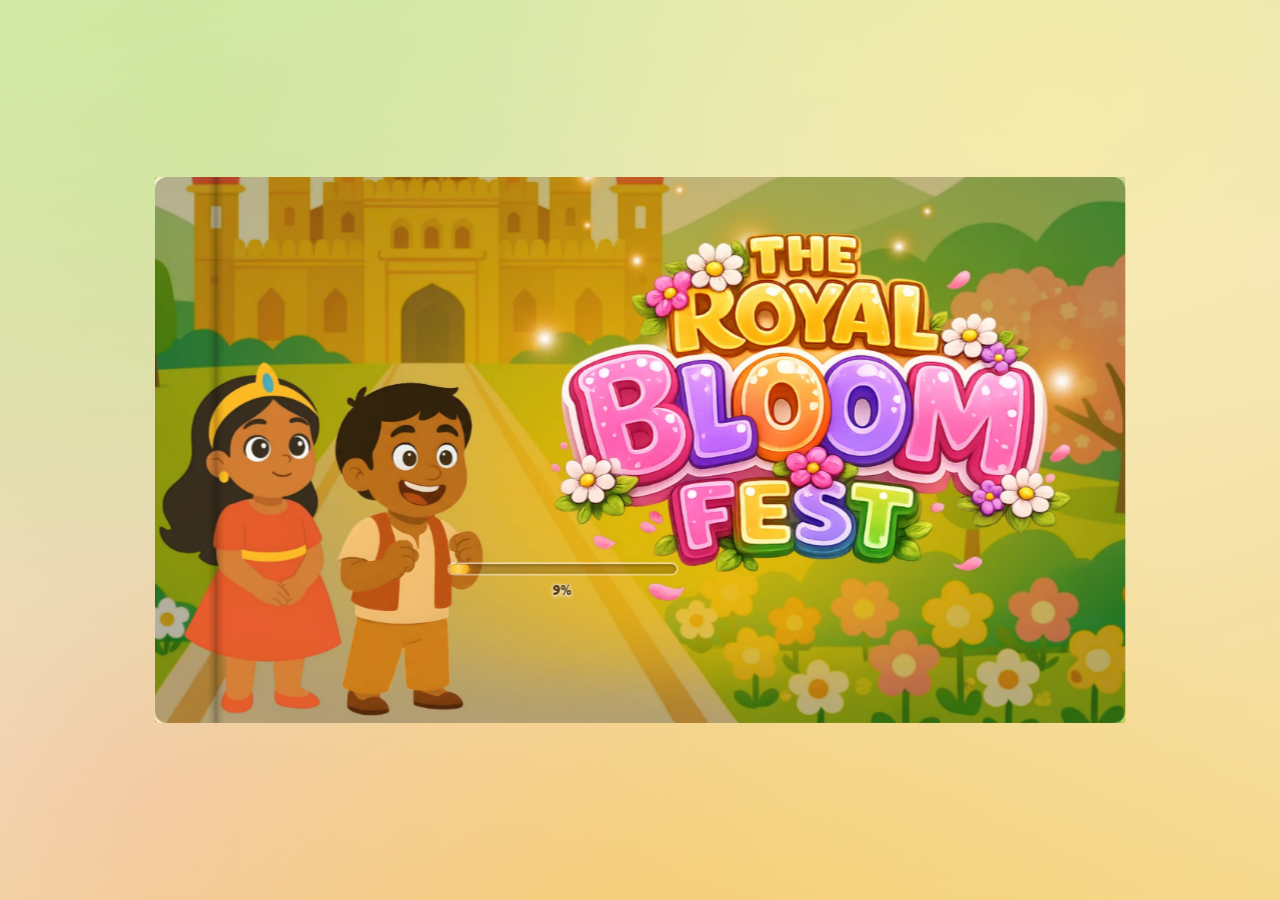
==== commit b07868a0: "done" ====
--- a/index.html
+++ b/index.html
@@ -1,17 +1,21 @@
 <!DOCTYPE html>
 <!--
   ============================================================================
-  THE STORY NIGHT  —  interactive 3D flipbook (Neel & the dragon)
+  THE ROYAL BLOOM FEST  —  interactive 3D flipbook + embedded game
   ----------------------------------------------------------------------------
-  • No build step, no frameworks. Just open this file in any modern browser.
+  • No build step, no frameworks. Serve the folder over HTTP and open it.
   • A real 3D hardcover book: it has thickness, a spine, sits angled and casts a
-    soft shadow. Tap PLAY to open it (the cover swings on the spine), then flip.
-  • Full-bleed picture-book pages: page 1 is a video, pages 2-4 are scenes with
-    a speech bubble that pops in once you fully land on the page.
-  • Structure is split into THREE files:
+    soft shadow. Everything is preloaded behind a progress bar; the PLAY button
+    appears only once the last byte has landed, so the read never stalls.
+  • Pages are full-bleed WebM video; page 5 is the "Royal Bloom" game, embedded
+    from game/ in a body-level iframe (see the GAME OVERLAY note below).
+  • Structure:
         index.html   → this markup
-        styles.css   → all styling + the night theme + animations
-        script.js    → the flip engine + the page content (EDIT PAGES THERE)
+        styles.css   → all styling + the meadow theme + animations
+        script.js    → preloader, flip engine, and the page list (EDIT PAGES THERE)
+        sfx-data.js  → the two flip sounds, inlined so they work on file://
+  • Media formats: WebM (VP9+Opus) video, Ogg/Opus audio, WebP images. All three
+    play in Chrome, Edge, Firefox and Safari 17+.
   ============================================================================
 -->
 <html lang="en">
@@ -20,11 +24,15 @@
 <meta name="viewport" content="width=device-width, initial-scale=1, maximum-scale=1, minimum-scale=1, user-scalable=no, viewport-fit=cover" />
 <title>The Royal Bloom Fest</title>
 
-<!-- ── Google Fonts: Fredoka (headings + speech bubbles) + Patrick Hand & Caveat ── -->
+<!-- ── Google Fonts: Fredoka only ──────────────────────────────────────────────
+     Caveat and Patrick Hand were also being requested, but after the dead
+     scrapbook-era selectors were removed neither styles a single character the
+     reader ever sees — every visible string (THE END, Replay, the rotate prompt)
+     is Fredoka. Three families down to one; only the weights actually used. ── -->
 <link rel="preconnect" href="https://fonts.googleapis.com" />
 <link rel="preconnect" href="https://fonts.gstatic.com" crossorigin />
 <link
-  href="https://fonts.googleapis.com/css2?family=Caveat:wght@500;700&family=Fredoka:wght@500;600;700&family=Patrick+Hand&display=swap"
+  href="https://fonts.googleapis.com/css2?family=Fredoka:wght@500;600;700&display=swap"
   rel="stylesheet"
 />
 
@@ -32,7 +40,9 @@
 <link rel="stylesheet" href="styles.css" />
 </head>
 
-<body>
+<!-- is-loading is set HERE, not from JS, so the PLAY button cannot flash on screen
+     for a frame before the preloader hides it. script.js clears it at 100%. -->
+<body class="is-loading">
 <!-- Landscape lock: on phones/tablets (touch), the book shows only in landscape.
      In portrait the scene is hidden and this rotate prompt is shown instead. -->
 <div class="rotate-notice" id="rotateNotice">
@@ -90,6 +100,15 @@
                 <div class="back-fill"></div>
                 <div class="curl"></div>
                 <button class="play-btn" id="hint" type="button" aria-label="Play — open the book"></button>
+                <!-- Loading bar: sits exactly where PLAY does, and holds that spot
+                     until every byte has landed. body.is-loading hides .play-btn and
+                     shows this; the preloader in script.js swaps them at 100% and the
+                     button pops in. See PRELOADER in script.js. -->
+                <div class="loader" id="loader" role="progressbar"
+                     aria-label="Loading the story" aria-valuemin="0" aria-valuemax="100" aria-valuenow="0">
+                  <div class="loader-track"><div class="loader-fill" id="loaderFill"></div></div>
+                  <div class="loader-pct" id="loaderPct">0%</div>
+                </div>
               </div>
               <!-- BACK of the front cover: intentionally BLANK (plain dark board). -->
               <div class="face back"></div>
@@ -116,37 +135,94 @@
   <!-- (page counter removed) -->
 </div>
 
-<!-- HOME button — top-left, shown only while reading (hidden on the cover, the
-     last page and the end). Closes the book (reverse of the opening swing) back
-     to the front cover. -->
-<button class="home-btn" id="homeBtn" type="button" aria-label="Back to the cover">
-  <svg viewBox="0 0 24 24" aria-hidden="true">
-    <path d="M10 20v-6h4v6h5v-8h3L12 3 2 12h3v8z" fill="currentColor"/>
-  </svg>
-</button>
+<!-- ============================================================================
+     NAV CONTROL SET — BACK (bottom-left) · NEXT (bottom-right).
+     One control set: same box, same weight, mirrored placement (see the NAV
+     CONTROL SET block in styles.css). updateProgress() in script.js is the single
+     owner of whether each one is on screen — a dead control is HIDDEN, never
+     greyed out.
+     ============================================================================ -->
 
 <!-- Flip arrows OUTSIDE the book, fixed at the viewport's bottom corners
-     (bottom-left = back, bottom-right = forward). -->
-<button class="corner-arrow back" id="cornerPrev" aria-label="Previous page">
+     (bottom-left = back, bottom-right = forward). BACK uses the SAME svg path as
+     NEXT — CSS mirrors it with scaleX(-1). One path, two buttons. -->
+<button class="corner-arrow back" id="cornerPrev" type="button" aria-label="Previous page">
   <svg viewBox="0 0 48 48" aria-hidden="true">
     <path d="M46 19 L30 5 L30 12 C20 11 11 15 6 30 L12 33 C18 24 22 24 30 24 L30 33 Z" fill="currentColor"/>
   </svg>
 </button>
-<button class="corner-arrow fwd" id="cornerNext" aria-label="Next page">
+<button class="corner-arrow fwd" id="cornerNext" type="button" aria-label="Next page">
   <svg viewBox="0 0 48 48" aria-hidden="true">
     <path d="M46 19 L30 5 L30 12 C20 11 11 15 6 30 L12 33 C18 24 22 24 30 24 L30 33 Z" fill="currentColor"/>
   </svg>
 </button>
 
-<!-- (legacy hidden nav elements kept only so existing JS refs stay valid) -->
-<button class="arrow prev" id="prev" aria-label="Previous page">‹</button>
-<button class="arrow next" id="next" aria-label="Next page">›</button>
-
-<!-- (The embedded LBD game has been removed — this is a plain 2-page flipbook.) -->
+<!-- ============================================================================
+     GAME OVERLAY — "Royal Bloom" (game/) embedded as a story page.
+
+     It lives HERE, at body level, and NOT inside the book: .flip-scale carries a
+     CSS transform, and a transform makes every position:fixed descendant resolve
+     against it — so an iframe inside the book could never fill the real screen.
+     Out here it can.
+
+     It starts with NO src. script.js sets one only after this page's `load` event
+     has fired and the browser goes idle, so the game boots silently in the
+     background while the reader is still on the cover — the flipbook itself stays
+     the only thing on the critical path. Landing on the game page then just
+     reveals a game that is already running. See the LBD OVERLAY section of
+     script.js for the whole lifecycle.
+     ============================================================================ -->
+<div class="lbd-stage" id="lbdStage" aria-hidden="true">
+  <iframe id="lbdFrame"
+          title="Royal Bloom — balance-scale game"
+          allow="autoplay; fullscreen"
+          allowfullscreen
+          scrolling="no"></iframe>
+</div>
 
 <!-- Inlined one-shot SFX (base64) for glitch-free Web Audio playback on file:// -->
+<!-- Real on-disk byte sizes for every warmed file, so the bar is accurate from
+     frame one. Generated by tools/gen-asset-manifest.mjs — regenerate after any
+     media change. -->
+<script src="asset-manifest.js"></script>
 <script src="sfx-data.js"></script>
 <!-- All behaviour lives in script.js -->
 <script src="script.js"></script>
+<script>
+  /* SAFETY NET — releases the PLAY button if, and ONLY if, the preloader is not
+     actually working. body.is-loading is set in the markup, so if script.js failed
+     to parse there would otherwise be no button on the cover at all, ever.
+
+     ⚠ THIS MUST NOT BE A WALL-CLOCK TIMEOUT. A fixed deadline is indistinguishable
+     from "this connection is slow", so it fires mid-download on exactly the phones
+     the loading gate exists for — releasing PLAY at 25% and handing the reader the
+     stall we were preventing. (Measured: at 1.6 Mbit/s the honest load is ~2 min.)
+
+     So instead we watch a HEARTBEAT the preloader stamps on every repaint. Slow but
+     progressing → we stay out of the way, however long it takes. No heartbeat at all
+     → script.js never ran. Heartbeat gone stale → genuinely wedged. Only those last
+     two release the button. */
+  (function () {
+    var START_GRACE = 6000;    // time for script.js to parse and stamp its first beat
+    var STALL_GRACE = 30000;   // silence this long = wedged (a per-file stall abort is 15s)
+    function release(why) {
+      if (!document.body.classList.contains("is-loading")) return;
+      console.warn("[loader] releasing PLAY early — " + why);
+      document.body.classList.remove("is-loading");
+      var b = document.getElementById("hint");
+      if (b) b.classList.add("pop-in");
+    }
+    setTimeout(function () {
+      if (!window.__preloadHeartbeat) { release("the preloader never started"); return; }
+      var iv = setInterval(function () {
+        if (!document.body.classList.contains("is-loading")) { clearInterval(iv); return; }
+        if (Date.now() - window.__preloadHeartbeat > STALL_GRACE) {
+          clearInterval(iv);
+          release("the preloader stopped making progress");
+        }
+      }, 2000);
+    }, START_GRACE);
+  })();
+</script>
 </body>
 </html>
--- a/styles.css
+++ b/styles.css
@@ -12,18 +12,13 @@
     --cover:      #eab63f;   /* frame/cover board base — gilded honey gold */
     --cover-2:    #d6971f;   /* deeper gold */
     --cover-3:    #b0761a;   /* deepest gold / bronze (spine) */
-    --cover-edge: #7d4f12;   /* binding edge — dark bronze */
     --accent:     #a25fbf;   /* bloom purple (matches "BLOOM") */
-    --accent-2:   #ef5aa0;   /* bloom pink (primary CTA accent) */
-    --tape:       rgba(255, 210, 90, 0.60);   /* warm gold washi-tape */
     --page-edge:  #ecd7a6;   /* page-stack edge colour (warm parchment) */
     --page-back:   #f3e4bd;  /* BACK of a page + the right-side page stack (warm cream) */
     --page-back-2: #d8b877;  /* deeper honey-tan for the stack edges / gradient shading */
 
     /* Fonts */
     --font-head: "Fredoka", system-ui, sans-serif;
-    --font-hand: "Patrick Hand", "Comic Sans MS", cursive;
-    --font-note: "Caveat", cursive;
 
     /* The book's physical thickness (depth of the page block) */
     --thick: clamp(22px, 3.4vw, 48px);
@@ -51,7 +46,7 @@
   body {
     min-height: 100svh;
     display: flex; align-items: center; justify-content: center;
-    font-family: var(--font-hand); color: var(--ink);
+    font-family: var(--font-head); color: var(--ink);
     /* Background matched to the cover: a sunny fairytale meadow — soft spring green
        up top easing into a warm honey-cream, with a gentle golden sun-glow and a
        faint blush of bloom-pink so the whole scene sits inside the cover's world. */
@@ -141,41 +136,69 @@
   }
   body.is-open .book-frame { opacity: 1; }
 
-  /* Flip arrows OUTSIDE the book, fixed at the viewport's bottom corners
-     (bottom-left = back, bottom-right = forward). position:fixed so they escape
-     the scaled/transformed book layer and never cover the pages or their
-     corners (which keeps turn.js's hover page-curl working on every corner). */
-  /* Bare arrow icons — NO circle: no background fill, no box-shadow, no border,
-     no rounded pill. Only the arrow glyph shows, same position/size, clickable. */
-  /* Flip arrows OUTSIDE the book, fixed at the viewport's bottom corners. */
+  /* ==========================================================================
+     NAV CONTROL SET  —  BACK · NEXT
+     The two read as ONE control set: identical box size, identical visual
+     weight, mirrored placement. position:fixed so they escape the scaled /
+     transformed book layer and never cover the pages or their corners (which
+     keeps the hover page-curl working on every corner).
+     BARE GLYPH — no background fill, no border, no box-shadow, no rounded pill:
+     only the arrow glyph is visible, but the whole box stays clickable.
+     ⚠ --nav-box and --nav-arrow-x are MIRRORED IN JS: fitScale() in script.js
+     reserves this horizontal footprint so the artwork can never sit under a
+     button. If these clamps change, change the JS clamps in the SAME commit.
+     ========================================================================== */
+  :root {
+    --nav-box:     clamp(84px, 10vw, 124px);     /* width = height — kid-friendly tap target */
+    --nav-arrow-x: clamp(12px, 2.5vw, 34px);     /* BACK left inset / NEXT right inset */
+    --nav-arrow-y: clamp(-10px, -0.5vh, -2px);   /* negative on purpose: lifts the glyph */
+    --nav-gold:    #f4b62c;                      /* accent gold (the arrow blink glow's gold) */
+  }
+
   .corner-arrow {
-    position: fixed; bottom: clamp(-16px, -0.9vh, -6px); z-index: 700;  /* nudged a bit lower */
-    width: clamp(52px, 6vw, 70px); height: clamp(52px, 6vw, 70px);
-    border: none; background: none; color: #ffffff;   /* clean white, like the cover's candy outlines */
-    /* warm cocoa shadow so the white glyph pops over any bright story page */
-    filter: drop-shadow(0 2px 6px rgba(60,35,8,0.55)) drop-shadow(0 0 2px rgba(60,35,8,0.4));
-    display: none; align-items: center; justify-content: center;
-    cursor: pointer; opacity: 0;
+    position: fixed;
+    width: var(--nav-box); height: var(--nav-box);
+    margin: 0; padding: 0;
+    border: none; border-radius: 0; background: none; box-shadow: none;
+    color: var(--nav-gold);
+    /* keeps the glyph legible over any page artwork */
+    filter: drop-shadow(0 2px 7px rgba(0,0,0,0.55));
+    display: none;                     /* not reading yet → not on screen at all */
+    align-items: center; justify-content: center;
+    cursor: pointer; opacity: 0.96;
     transition: opacity 400ms ease, transform 150ms ease;
   }
-  body.is-open .corner-arrow { display: flex; opacity: 0.96; }
-
-  /* HOME button — top-left, moon-gold like the arrows. JS toggles .show (only
-     while reading; hidden on the cover, the last page and the end). */
-  .home-btn {
-    position: fixed; top: clamp(2px, 0.6vh, 8px); right: clamp(8px, 1.6vw, 22px); z-index: 720;
-    width: clamp(40px, 4.6vw, 56px); height: clamp(40px, 4.6vw, 56px);
-    border: none; background: none; color: #ffffff;
-    filter: drop-shadow(0 2px 6px rgba(60,35,8,0.55)) drop-shadow(0 0 2px rgba(60,35,8,0.4));
-    display: none; align-items: center; justify-content: center;
-    cursor: pointer; opacity: 0; padding: 0;
-    transition: opacity 360ms ease, transform 150ms ease;
-  }
-  .home-btn.show   { display: flex; opacity: 0.96; }
-  .home-btn:hover  { transform: scale(1.1); }
-  .home-btn:active { transform: scale(0.9); }
-  .home-btn:focus, .home-btn:focus-visible { outline: none; }
-  .home-btn svg { width: 92%; height: 92%; }
+  .corner-arrow      { z-index: 700; bottom: var(--nav-arrow-y); }
+  .corner-arrow.back { left:  var(--nav-arrow-x); }
+  .corner-arrow.fwd  { right: var(--nav-arrow-x); }
+
+  /* Glyph inside the box. */
+  .corner-arrow svg      { width: 62%; height: 62%; }
+  .corner-arrow.back svg { transform: scaleX(-1); }  /* ONE path: BACK is NEXT, mirrored */
+
+  .corner-arrow:hover  { transform: scale(1.12); }
+  .corner-arrow:active { transform: scale(0.9); }
+  /* No focus ring: long-press / repeated taps were leaving a white outline box
+     around the glyph. (Flipping still works via keys, drag, and the buttons.) */
+  .corner-arrow:focus, .corner-arrow:focus-visible { outline: none; box-shadow: none; }
+
+  /* ---- VISIBILITY: HIDDEN, NOT GREYED --------------------------------------
+     A dead control is never shown. updateProgress() in script.js owns both
+     and sets BOTH .is-hidden and [disabled] on any control that must be gone. */
+  body.is-open .corner-arrow { display: flex; }
+
+  /* SPECIFICITY GOTCHA: the reading-state rule above is (0,2,1), so the dead
+     state is duplicated WITH the body.is-open prefix — otherwise a hidden
+     control loses the cascade and renders full-bright. */
+  .corner-arrow.is-hidden,              .corner-arrow[disabled],
+  body.is-open .corner-arrow.is-hidden, body.is-open .corner-arrow[disabled] { display: none; }
+
+  /* display:none kills the opacity transition, so the fade-in is a ONE-SHOT
+     keyframe on the button's SVG — opacity only. Not on the button (it would
+     override the blink cues) and never a transform (it would fight BACK's
+     scaleX(-1)). It replays each time a control comes back into play. */
+  body.is-open .corner-arrow svg { animation: navFadeIn 400ms ease both; }
+  @keyframes navFadeIn { from { opacity: 0; } to { opacity: 1; } }
 
   /* While the viewport is actively resizing / the resolution is changing, freeze
      the page-turn transitions so the book can't appear to auto-flip (JS adds
@@ -184,23 +207,13 @@
   body.is-resizing .leaf .curl,
   body.is-resizing #flipbook,
   body.is-resizing .flip-scale { transition: none !important; animation: none !important; }
-  .corner-arrow:hover  { transform: scale(1.12); }
-  .corner-arrow:active { transform: scale(0.9); }
-  /* No focus ring: long-press / repeated taps were leaving a white outline box
-     around the arrow. (Flipping still works via keys, drag, and the arrows.) */
-  .corner-arrow:focus,
-  .corner-arrow:focus-visible { outline: none; box-shadow: none; }
-  .corner-arrow[disabled] { opacity: 0.22; pointer-events: none; }
-  .corner-arrow.back { left: clamp(12px, 2.5vw, 34px); }
-  .corner-arrow.fwd  { right: clamp(12px, 2.5vw, 34px); }
-  .corner-arrow svg  { width: 58%; height: 58%; }
-  .corner-arrow.back svg { transform: scaleX(-1); }   /* mirror the forward arrow */
 
   /* ---- Page-turn hint (hand on the RIGHT side of the book) -------------------
      Guidance for HOW to turn the page: a 3D hand on the book's right edge does a
      right-to-left SWIPE, shown together with the "ghost" page-flip. JS positions
      it against the book's right side (see positionFlipHint) and toggles .show.
-     Drop your art at assets/hand-nudge.png; until then an emoji hand is used. */
+     Art is opt-in via FLIP_HINT_ART in script.js; by default an emoji hand is used
+     (so nothing is requested for a file that isn't there). */
   .flip-hint {
     position: fixed; z-index: 720; pointer-events: none;
     width: clamp(56px, 7vw, 104px); height: auto;
@@ -226,16 +239,55 @@
   /* The RIGHT (forward) arrow blinks while the nudge is playing, to draw the eye. */
   .corner-arrow.blink { animation: arrowBlink 0.6s ease-in-out infinite; }
   @keyframes arrowBlink { 0%, 100% { opacity: 0.96; } 50% { opacity: 0.2; } }
-  /* One-shot 2s blink + GOLD GLOW played ONCE when a page's video fully ends
-     (a "turn the page" cue). Pulses opacity AND a gold glow around the arrow. */
-  .corner-arrow.blink1 { animation: arrowBlink1 2s ease-in-out 1; }
-  @keyframes arrowBlink1 {
-    0%, 100% { opacity: 0.95; filter: drop-shadow(0 2px 6px rgba(60,35,8,0.55)) drop-shadow(0 0 6px  rgba(244,182,44,0.55)); }
-    25%, 75% { opacity: 0.3;  filter: drop-shadow(0 2px 6px rgba(60,35,8,0.55)) drop-shadow(0 0 3px  rgba(244,182,44,0.25)); }
-    50%      { opacity: 1;    filter: drop-shadow(0 2px 6px rgba(60,35,8,0.55)) drop-shadow(0 0 18px rgba(244,182,44,1)); }
-  }
+  /* ---- GLOW PULSE ----------------------------------------------------------
+     Played ONCE, the moment the forward arrow becomes available (the clip has
+     finished, so there is somewhere to go). Three soft gold swells that bloom out
+     of the arrow and settle — an invitation, not an alarm.
+
+     Three details that matter:
+     • THE GLOW IS NOT GOLD. The obvious choice — gold, matching the arrow — is
+       invisible here: the arrow is #f4b62c sitting on the book's warm cream-and-honey
+       background, so a gold halo has almost nothing to contrast against (measured: a
+       correct 16px gold drop-shadow simply did not read on screen). It is instead a
+       WHITE shine that makes the gold itself flare, over a BLOOM-PURPLE halo that
+       darkens and tints the pale background around the arrow. Purple is the cover's
+       own accent, so the cue is both legible and on-theme.
+     • NO fill mode, and the 0%/100% frames are pixel-identical to the arrow's
+       resting style, so the animation both starts and finishes on the normal look
+       with nothing to snap back from when the class is removed.
+     • Every keyframe lists the SAME filter functions in the SAME order. CSS only
+       interpolates a filter list when the function lists match — mismatched lists
+       snap discretely instead of easing, which is exactly what a glow must not do.
+       So the glow layers are always present and merely animate from 0 blur / 0 alpha,
+       and brightness() is pinned at 1 in the resting frames.
+     Compositor-friendly throughout: transform + filter only. */
+  .corner-arrow.pulse { animation: navPulse 750ms ease-in-out 3; }
+  @keyframes navPulse {
+    0%, 100% {
+      transform: scale(1);
+      filter: drop-shadow(0 2px 7px rgba(0,0,0,0.55))
+              drop-shadow(0 0  0px rgba(255,255,255,0))
+              drop-shadow(0 0  0px rgba(125,62,168,0))
+              brightness(1);
+    }
+    50% {
+      transform: scale(1.12);
+      filter: drop-shadow(0 2px 7px rgba(0,0,0,0.55))
+              drop-shadow(0 0 14px rgba(255,255,255,0.95))
+              drop-shadow(0 0 34px rgba(125,62,168,0.75))
+              brightness(1.15);
+    }
+  }
+  /* Hover/press must still win while the pulse is running, or the arrow feels dead
+     to the touch for its first couple of seconds on screen. */
+  .corner-arrow.pulse:hover  { animation: none; transform: scale(1.12); }
+  .corner-arrow.pulse:active { animation: none; transform: scale(0.9); }
+
+  /* Reduced motion: no blink, no pulse, no fade — the buttons and their positions
+     are unchanged, they simply appear. */
   @media (prefers-reduced-motion: reduce) {
-    .flip-hint.show, .corner-arrow.blink, .corner-arrow.blink1 { animation: none; }
+    .flip-hint.show, .corner-arrow.blink, .corner-arrow.pulse { animation: none; }
+    body.is-open .corner-arrow svg { animation: none; }
   }
 
   /* ==========================================================================
@@ -287,9 +339,6 @@
   .replay-btn svg { width: clamp(26px, 2.6vw, 34px); height: clamp(26px, 2.6vw, 34px); fill: #ffffff;
                     filter: drop-shadow(0 1px 1px rgba(130,20,75,0.4)); }
 
-  /* The old fixed side-arrows are replaced by the corner arrows above. */
-  .arrow { display: none !important; }
-
   /* Soft drop shadow on the "floor" beneath the book — grows as it opens */
   .floor-shadow {
     position: absolute; left: 50%; bottom: 3%;
@@ -395,36 +444,6 @@
      the real page and .book-frame supplies the open book's outline. Fading it in
      used to flash a translucent pink panel over the page mid-transition. */
   .book.open .book-body { opacity: 0; }
-
-  /* One paper page filling the whole book, behind the leaves (the surface the
-     current single page rests on). Bound (square) on the left, rounded outside. */
-  .page-base {
-    position: absolute; inset: 1.4%;
-    background: var(--paper); opacity: 0;
-    transform: translateZ(-8px); border-radius: 2px 11px 11px 2px;
-    box-shadow: inset 12px 0 22px -18px rgba(0,0,0,0.12);
-    transition: opacity var(--cover-ms) ease;
-  }
-  .book.open .page-base { opacity: 1; transition: opacity 560ms ease 360ms; }
-
-  /* Inside-front-cover bookplate (the left page at the very start) */
-  .bookplate {
-    position: absolute; inset: 0; display: flex; flex-direction: column;
-    align-items: center; justify-content: center; gap: 10px; text-align: center; padding: 12%;
-  }
-  .bookplate .line { font-family: var(--font-note); font-size: clamp(18px, 2.8vw, 32px); color: var(--ink); }
-  .bookplate .name-line { border-bottom: 3px dotted var(--accent); min-width: 62%; margin-top: 4px; }
-
-  /* "The End" note shown on the right base once every page is turned */
-  .end-note {
-    position: absolute; inset: 0; display: flex; flex-direction: column;
-    align-items: center; justify-content: center; gap: 8px; text-align: center;
-    padding: 12%; opacity: 0; transition: opacity 400ms ease 200ms; pointer-events: none;
-  }
-  .book.at-end .end-note { opacity: 1; }
-  .end-note .big { font-family: var(--font-head); font-weight: 700;
-                   font-size: clamp(22px, 3.4vw, 46px); color: var(--cover-2); }
-  .end-note .small { font-family: var(--font-note); font-size: clamp(16px, 2.4vw, 26px); }
 
   /* ==========================================================================
      THE 3D PAGE BLOCK  —  a real cuboid giving the closed book its thickness.
@@ -528,7 +547,7 @@
     84%  { transform: rotateY(-180.4deg); animation-timing-function: ease-out; }  /* reaches flat + a hair over */
     100% { transform: rotateY(-180deg); }                                          /* tiny settle back (~2-3px) */
   }
-  /* HOME + REPLAY — the cover swings SHUT: the exact reverse of the opening hinge,
+  /* REPLAY — the cover swings SHUT: the exact reverse of the opening hinge,
      closing the book back to the front cover. */
   .book.closing .cover { animation: coverClose 2000ms cubic-bezier(0.5, 0, 0.25, 1) both; }
   @keyframes coverClose {
@@ -548,7 +567,7 @@
     66%  { opacity: 1; }   /* blank board while it swings */
     100% { opacity: 0; }   /* artwork revealed as it lands flat */
   }
-  /* While the book is CLOSING (Home / Replay): keep the current page bright — hide
+  /* While the book is CLOSING (Replay): keep the current page bright — hide
      the dark thickness block that would otherwise snap back over it — and hide the
      turned-page pile in the left margin, so the cover folds cleanly over the page
      with no dark panel and no stray "left page" poking out past the cover. */
@@ -595,13 +614,8 @@
      gold frame has been removed; the art carries its own title + scene). */
   .cover .front .cover-img {
     position: absolute; inset: 0; z-index: 0; border-radius: inherit;
-    background: url("assets/cover%20page.png") center / cover no-repeat;
-  }
-  /* The custom artwork already has its own title + characters, so hide the
-     placeholder title / subtitle / taped photo — keep only the "tap to open" hint. */
-  .cover .front .title,
-  .cover .front .subtitle,
-  .cover .front .cover-photo { display: none; }
+    background: url("assets/cover%20page.webp") center / cover no-repeat;
+  }
   /* Spine binding — a soft DARK crease near the left edge where the cover folds
      by the spine, sitting over the full-bleed artwork like the fold on a real
      picture-book cover. Dark-only groove (no light highlight — a bright edge here
@@ -638,26 +652,6 @@
     font-size: clamp(24px, 4.4vw, 58px);
     text-shadow: 0 3px 0 rgba(0,0,0,0.14);
   }
-  .cover .subtitle {
-    font-family: var(--font-note); font-size: clamp(17px, 2.8vw, 32px); opacity: 0.96;
-  }
-  /* A taped-on keepsake photo (a random kid avatar) — reinforces the scrapbook look */
-  .cover .cover-photo {
-    position: relative; background: #fff; padding: 7px 7px 12px;
-    border-radius: 4px; transform: rotate(-5deg);
-    box-shadow: 0 8px 18px rgba(0,0,0,0.28);
-  }
-  .cover .cover-photo img {
-    display: block; width: clamp(64px, 12vw, 128px); height: clamp(64px, 12vw, 128px);
-    object-fit: cover; border-radius: 3px; background: #eee;
-  }
-  .cover .cover-photo .tape {
-    position: absolute; top: -11px; left: 50%; width: 60px; height: 22px;
-    transform: translateX(-50%) rotate(-3deg);
-    background: var(--tape); box-shadow: 0 1px 3px rgba(0,0,0,0.14);
-  }
-  /* Back of the cover (revealed on the left once the book is open) — SOLID blue,
-     matching the cover theme. */
   .cover .back {
     transform: rotateY(180deg);
     background: linear-gradient(135deg, var(--cover) 0%, var(--cover-2) 58%, var(--cover-3) 100%);
@@ -667,8 +661,6 @@
     box-shadow: inset 14px 0 26px -14px rgba(0,0,0,0.30),   /* spine-side shade */
                 inset 0 0 0 2px rgba(255,255,255,0.06);
   }
-  .cover .back .line { font-family: var(--font-note); font-size: clamp(18px, 2.8vw, 32px); color: rgba(255,255,255,0.92); }
-  .cover .back .name-line { border-bottom: 3px dotted rgba(255,255,255,0.7); min-width: 62%; margin-top: 4px; }
 
   /* START button sitting on the cover — the supplied gold play-button artwork,
      clipped to a circle so only the round button shows (no square/gray edges).
@@ -682,7 +674,7 @@
     /* the supplied artwork — the source PNG has an opaque gray background, so we
        zoom/pan to the round button and the circular clip (border-radius + overflow)
        hides the gray corners. */
-    background-image: url("assets/play%20button.png");
+    background-image: url("assets/play%20button.webp");
     background-repeat: no-repeat;
     background-size: 164% auto;   /* zoom so the gold ring meets the circle edge — hides the source's pale glow */
     background-position: center;
@@ -693,6 +685,58 @@
   }
   .play-btn:active { filter: brightness(0.96); transform: translate(-50%, -50%) scale(0.95); }
   .play-btn:focus-visible { outline: none; }
+
+  /* ---- LOADING BAR ---------------------------------------------------------
+     Takes the play button's exact spot on the cover while assets download, so
+     nothing on the page moves when the two swap. Gold-on-cream to match the
+     cover art. body.is-loading is set in the markup-adjacent script and cleared
+     by the preloader at 100%. */
+  .loader {
+    position: absolute; left: 42%; top: 74%; transform: translate(-50%, -50%);
+    z-index: 2; width: clamp(190px, 26vw, 300px);
+    display: none; flex-direction: column; align-items: center; gap: 9px;
+  }
+  body.is-loading .loader   { display: flex; }
+  body.is-loading .play-btn { display: none; }      /* no tapping PLAY before it is ready */
+
+  .loader-track {
+    width: 100%; height: clamp(11px, 1.5vh, 15px);
+    background: rgba(94, 58, 12, 0.30);
+    border-radius: 999px; overflow: hidden;
+    box-shadow: inset 0 2px 5px rgba(70,42,8,0.45), 0 0 0 2px rgba(255,255,255,0.6);
+  }
+  .loader-fill {
+    height: 100%; width: 0%;
+    border-radius: 999px;
+    background: linear-gradient(90deg, #f6b81e 0%, #ffd75e 48%, #f2a30c 100%);
+    box-shadow: 0 0 10px rgba(246,184,30,0.85);
+    /* Only ever grows (the JS keeps the value monotonic), so a plain width
+       transition reads as a smooth fill with no rubber-banding. */
+    transition: width 220ms cubic-bezier(0.22, 0.61, 0.36, 1);
+  }
+  .loader-pct {
+    font-family: var(--font-head); font-weight: 700;
+    font-size: clamp(14px, 1.7vw, 19px);
+    /* The cover art behind this is a PALE sandy path, so light-on-dark reads badly
+       here — dark cocoa with a cream halo is legible against it and stays on-theme. */
+    color: #5a3a0c;
+    text-shadow:
+       0  1px 0 rgba(255,250,235,0.95), 0 -1px 0 rgba(255,250,235,0.95),
+       1px  0  0 rgba(255,250,235,0.95), -1px 0 0 rgba(255,250,235,0.95),
+       0  2px 6px rgba(255,248,228,0.85);
+    font-variant-numeric: tabular-nums;            /* digits don't jitter the width */
+    letter-spacing: 0.5px;
+  }
+
+  /* PLAY's entrance once loading finishes — a springy pop, then it hands over to
+     the usual breathing animation. */
+  .play-btn.pop-in { animation: playPopIn 520ms cubic-bezier(0.34, 1.56, 0.64, 1) both,
+                                playBreathe 2.4s ease-in-out 520ms infinite; }
+  @keyframes playPopIn {
+    0%   { opacity: 0; transform: translate(-50%, -50%) scale(0.35); }
+    70%  { opacity: 1; transform: translate(-50%, -50%) scale(1.12); }
+    100% { opacity: 1; transform: translate(-50%, -50%) scale(1);    }
+  }
   /* BREATHING — the button gently grows + glows (warm gold, matching the artwork),
      then settles, like a calm breath. transform keeps the centre-of-cover placement. */
   @keyframes playBreathe {
@@ -790,6 +834,37 @@
         rgba(0,0,0,0)    44%, rgba(0,0,0,0) 56%,
         rgba(0,0,0,0.16) 80%, rgba(0,0,0,0.42) 100%);
   }
+  /* ---- GHOST-LAYER GUARD ---------------------------------------------------
+     backface-visibility on .leaf .face is NOT enough on its own. A child that gets
+     its OWN compositing layer is composited independently of its parent, and can
+     therefore paint THROUGH a face that has turned away — the turned page's video
+     ghosting over the page you are actually reading. Two children do this here:
+
+       • .page-media — a <video> is ALWAYS its own layer, unconditionally.
+       • .curl       — promoted for the duration of its opacity animation.
+
+     Defence one: give each of them their own backface-visibility, so the compositor
+     culls them on their own terms rather than relying on the parent's.
+     Defence two: hard-hide them once the face has genuinely turned away. `visibility`
+     actually releases the layer, where backface-visibility only stops it painting.
+
+     visibility: inherit (not visible) is deliberate — the leaf-windowing in
+     renderLeaves() hides whole leaves with visibility:hidden, and an explicit
+     `visible` on a child would override its hidden parent and undo that. */
+  .leaf .face.front > .page-media,
+  .leaf .face.front > .curl {
+    backface-visibility: hidden; -webkit-backface-visibility: hidden;
+    visibility: inherit;
+    transition: visibility 0s linear 0s;        /* turning back → show at once */
+  }
+  /* Delayed by exactly one flip so the hide lands as the face passes edge-on, where
+     its own foreshortening masks it — hiding immediately would pop mid-turn. */
+  .leaf.flipped .face.front > .page-media,
+  .leaf.flipped .face.front > .curl {
+    visibility: hidden;
+    transition: visibility 0s linear var(--flip-ms);
+  }
+
   /* The shading ramps up as the page lifts and peaks near edge-on, then eases
      off as it lies flat again — a gentle asymmetric curve for a paper feel. */
   .leaf.flipping .curl { animation: curlShade var(--flip-ms) var(--flip-ease); }
@@ -821,7 +896,7 @@
   /* Content protection: the whole scene is non-selectable / non-saveable so the
      story art can't be copied via long-press, drag, or text selection. (Right-click
      "Save image / Copy" is blocked in script.js.) */
-  .scene, .book-stage, #flipbook, .cover, .cover-img, .bubble, .sbub {
+  .scene, .book-stage, #flipbook, .cover, .cover-img {
     -webkit-user-select: none; -moz-user-select: none; -ms-user-select: none; user-select: none;
     -webkit-user-drag: none; user-drag: none;
     -webkit-touch-callout: none;
@@ -865,126 +940,15 @@
     border: 0; display: block; background: #0a0f2d;
   }
   /* While the game is full screen, get the book chrome out of the way. */
-  body.lbd-fullscreen .corner-arrow,
-  body.lbd-fullscreen .toolbar { display: none !important; }
-
-  /* ---- Speech bubble (SVG) --------------------------------------------------
-     A white comic bubble with a black outline + purple neon glow and a tail,
-     drawn as an inline SVG so position, size, angle and tail direction are fully
-     controllable per page (geometry set inline from the page's `bubble` config).
-     Sizes are in the book's 1280x720 space. Revealed once the page lands. */
-  .sbub {
-    position: absolute; z-index: 6; pointer-events: none;
-    width: var(--sbw, 220px); height: calc(var(--sbw, 220px) * 0.74);
-    transform: rotate(var(--sbrot, 0deg));
-    transform-origin: 50% 55%;
-    opacity: 0;                                   /* hidden until the page lands */
-  }
-  .sbub-svg { position: absolute; inset: 0; width: 100%; height: 100%; overflow: visible;
-              filter: drop-shadow(0 0 6px rgba(178,84,255,0.95))
-                      drop-shadow(0 0 2px rgba(214,150,255,0.9)); }
-  .sbub-shape path, .sbub-shape ellipse {
-    fill: #fff; stroke: #141414; stroke-width: 2.2; stroke-linejoin: round;
-  }
-  .sbub-text {
-    position: absolute; left: 50%; top: 43%; transform: translate(-50%, -50%);
-    width: 76%; text-align: center;
-    font-family: var(--font-head); font-weight: 700; color: #141414;
-    line-height: 1.06; font-size: 34px; text-wrap: balance;
-  }
-  .sbub.revealed { animation: sbubPop 480ms cubic-bezier(0.34, 1.56, 0.64, 1) both; }
-  @keyframes sbubPop {
-    0%   { opacity: 0; transform: rotate(var(--sbrot,0deg)) scale(0.6); }
-    60%  { opacity: 1; transform: rotate(var(--sbrot,0deg)) scale(1.05); }
-    100% { opacity: 1; transform: rotate(var(--sbrot,0deg)) scale(1); }
-  }
-
-  /* ---- Speech bubble --------------------------------------------------------
-     The bubble artwork is a full-page (1920x1080) transparent PNG with the bubble
-     drawn in one region. We CROP to just that region (measured bounding box) via
-     a background-image, then place + size the crop FREELY per page by setting the
-     box position (top/left/right) and its width (--w, in book-space px). This lets
-     the same asset sit top-right on one page and centre-left on another.
-     Geometry (position, --w, text offsets, flip) is set inline from script.js.
-     ========================================================================== */
-  .bubble {
-    position: absolute; z-index: 6; pointer-events: none;
-    width: var(--w, 320px);
-    opacity: 0;                                   /* hidden until the page lands */
-    transform-origin: 50% 55%;                    /* pop from around the bubble body */
-  }
-  .bubble .bubble-bg {
-    position: absolute; inset: 0;
-    background-repeat: no-repeat;
-    filter: drop-shadow(0 6px 12px rgba(0,0,0,0.28));   /* lift the bubble off the art */
-  }
-  .bubble .bubble-bg.flip { transform: scaleX(-1); }    /* mirror → tail points the other way */
-  .bubble .bubble-text {
-    position: absolute; left: 50%; top: 42%;
-    transform: translate(-50%, -50%);
-    max-width: 68%; text-align: center;
-    font-family: var(--font-head); font-weight: 700;
-    color: #1b1533; line-height: 1.1;
-    font-size: 44px;                              /* fixed px in book space; tuned per page */
-    text-wrap: balance;
-  }
-
-  /* Crop maths per bubble (derived from the measured bounding boxes). Height is
-     locked to the bubble's aspect ratio; bg-size/position show only the bbox. */
-  .bubble.neel       { height: calc(var(--w) * 0.6972); }
-  .bubble.neel       .bubble-bg {
-    background-image: url("assets/neel dialogue box for one time..webp");
-    background-size: calc(var(--w) * 2.2272) auto;
-    background-position: calc(var(--w) * -0.7621) calc(var(--w) * -0.2645);
-  }
-  .bubble.everywhere { height: calc(var(--w) * 0.7067); }
-  .bubble.everywhere .bubble-bg {
-    background-image: url("assets/dialogue box for everywhere..webp");
-    background-size: calc(var(--w) * 2.1501) auto;
-    background-position: calc(var(--w) * -0.5756) calc(var(--w) * -0.2385);
-  }
-
-  /* Pop-in reveal: the bubble scales up from small with a springy overshoot and
-     fades in — played once the page has fully settled ("for one time"). */
-  .bubble.revealed { animation: bubblePop 620ms cubic-bezier(0.34, 1.56, 0.64, 1) both; }
-  @keyframes bubblePop {
-    0%   { opacity: 0; transform: scale(0.5)  translateY(12px); }
-    60%  { opacity: 1; transform: scale(1.04) translateY(0);    }
-    100% { opacity: 1; transform: scale(1)    translateY(0);    }
-  }
-
-  /* ==========================================================================
-     CONTROLS  —  arrows, progress read-out, mute toggle
-     ========================================================================== */
-  .arrow {
-    position: fixed; top: 50%; transform: translateY(-50%);
-    width: clamp(42px, 6vw, 60px); height: clamp(42px, 6vw, 60px);
-    border: none; border-radius: 50%; background: rgba(255,255,255,0.85);
-    box-shadow: 0 6px 16px rgba(0,0,0,0.18);
-    font-size: clamp(20px, 3vw, 30px); color: var(--cover-2);
-    cursor: pointer; z-index: 700; display: none;
-    align-items: center; justify-content: center;
-    transition: transform 140ms ease, background 140ms ease, opacity 200ms ease;
-  }
-  .arrow:hover  { background: #fff; transform: translateY(-50%) scale(1.08); }
-  .arrow:active { transform: translateY(-50%) scale(0.94); }
-  .arrow:disabled { opacity: 0.3; cursor: default; }
-  .arrow.prev { left: clamp(6px, 3vw, 34px); } .arrow.next { right: clamp(6px, 3vw, 34px); }
-  body.is-open .arrow { display: flex; }
-
-  /* Fixed at the bottom-centre (out of the column flow) so the book can sit dead-
-     centre in the viewport instead of being pushed up by this row. */
-  .toolbar { position: fixed; left: 50%; bottom: clamp(2px, 0.6vh, 8px);
-             transform: translateX(-50%); z-index: 650; margin: 0;
-             display: flex; align-items: center; gap: 14px;
-             font-family: var(--font-head); font-weight: 500; }
-  .progress { background: rgba(255,255,255,0.82); padding: 6px 16px; border-radius: 999px;
-              box-shadow: 0 4px 12px rgba(0,0,0,0.1); color: var(--ink); cursor: default;
-              font-size: clamp(14px, 2vw, 18px); min-width: 108px; text-align: center; }
+  body.lbd-fullscreen .corner-arrow { display: none !important; }
+  /* The game runs to its own ending and the book takes itself to the next page,
+     so there is never a book control to draw over the fullscreen game. */
 
   /* Respect users who prefer less motion */
   @media (prefers-reduced-motion: reduce) {
-    .book-float { animation: none; } .scene { animation: none; } .play-btn { animation: none; }
+    .book-float { animation: none; } .scene { animation: none; }
+    .play-btn, .play-btn.pop-in { animation: none; }
+    .loader-fill { transition: none; }
     .book.open .cover { animation-duration: 420ms; }
     .book.open .cover .front .curl, body.is-open .cover-cast { animation-duration: 420ms; }
     :root { --flip-ms: 260ms; --cover-ms: 340ms; }
@@ -998,6 +962,8 @@
   .rotate-notice { display: none; }
   @media (orientation: portrait) and (pointer: coarse) {
     .scene { display: none !important; }
+    /* the book isn't on screen, so its controls must not be either */
+    .corner-arrow { display: none !important; }
     .rotate-notice {
       display: flex; position: fixed; inset: 0; z-index: 100000;
       align-items: center; justify-content: center; text-align: center; padding: 8vw;
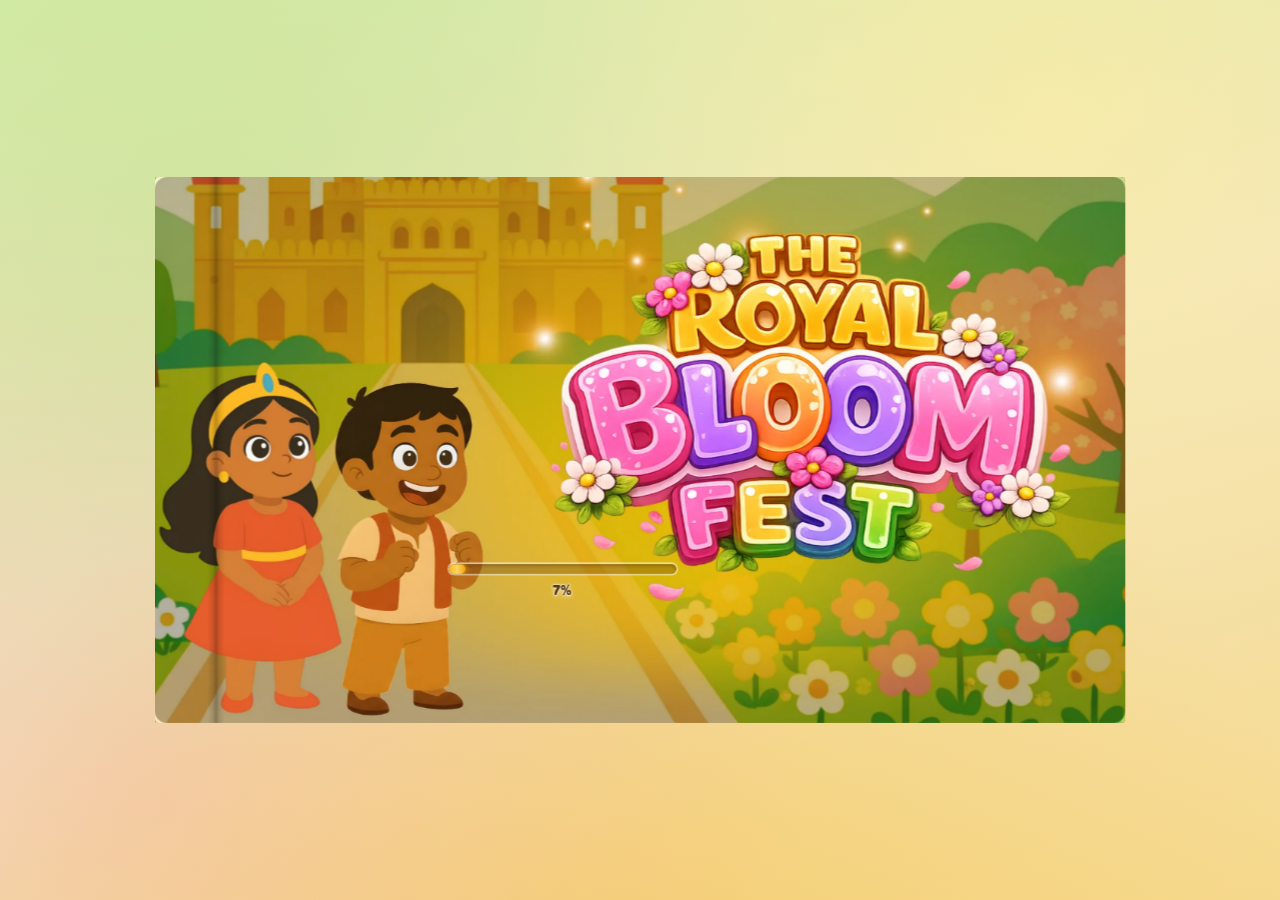
==== commit 469e3d99: "done" ====
--- a/index.html
+++ b/index.html
@@ -178,6 +178,19 @@
           allow="autoplay; fullscreen"
           allowfullscreen
           scrolling="no"></iframe>
+
+  <!-- Shown only once the game has run to its ending (the bridge's "lbd-complete",
+       which has already waited out the closing voice-over). The reader taps this
+       to leave the game and turn to the next story page — nothing advances on its
+       own, so the celebration stays up as long as they want it.
+       It lives INSIDE .lbd-stage so it stacks above the iframe in fullscreen too;
+       a sibling of the stage would sit under it at z-index 1200. -->
+  <button class="lbd-next" id="lbdNext" type="button" hidden aria-label="Next page">
+    <span>Next</span>
+    <svg viewBox="0 0 48 48" aria-hidden="true">
+      <path d="M46 19 L30 5 L30 12 C20 11 11 15 6 30 L12 33 C18 24 22 24 30 24 L30 33 Z" fill="currentColor"/>
+    </svg>
+  </button>
 </div>
 
 <!-- Inlined one-shot SFX (base64) for glitch-free Web Audio playback on file:// -->
--- a/styles.css
+++ b/styles.css
@@ -941,8 +941,56 @@
   }
   /* While the game is full screen, get the book chrome out of the way. */
   body.lbd-fullscreen .corner-arrow { display: none !important; }
-  /* The game runs to its own ending and the book takes itself to the next page,
-     so there is never a book control to draw over the fullscreen game. */
+  /* The book's own NEXT is hidden above, and the game page is gated, so the ONLY
+     way on from a finished game is the button below. */
+
+  /* ---- "Next" — the way out of a FINISHED game ----------------------------
+     script.js unhides this when the bridge reports the ending. Bottom-right, the
+     same corner and gold as the book's own NEXT so it reads as the same control,
+     but captioned because it appears over the game rather than over a page. */
+  .lbd-next {
+    position: absolute;
+    right: clamp(14px, 3vw, 38px);
+    bottom: clamp(14px, 3vh, 38px);
+    z-index: 5;                          /* over the iframe, inside the stage */
+    display: flex; align-items: center; justify-content: center; gap: 0.5em;
+    margin: 0; padding: 0 clamp(26px, 3.2vw, 44px);
+    /* Kid-friendly tap target, like --nav-box. The px FLOORS matter: a purely
+       vh-based size collapses to ~38px on a 720-tall laptop — under the 44px
+       minimum — which is exactly the short viewport this game runs on. */
+    min-height: clamp(58px, 8.5vh, 82px);
+    min-width:  clamp(150px, 17vw, 230px);
+    border: 2px solid rgba(255, 255, 255, 0.5);
+    border-radius: 999px;
+    background: linear-gradient(180deg, #ffcf5a, var(--nav-gold));
+    color: #4a2c00;
+    font-family: inherit; font-weight: 800;
+    font-size: clamp(19px, 2.9vh, 30px); letter-spacing: 0.02em;
+    cursor: pointer;
+    box-shadow: 0 6px 22px rgba(0, 0, 0, 0.45);
+    /* Fades AND lifts in, so a reader watching the confetti notices it arrive.
+       ⚠ NO fill-mode. With `both` the button HOLDS the keyframe's opacity:0 if the
+       animation never runs — a backgrounded/throttled tab does exactly that — and
+       the only way out of the game turns invisible while still being clickable.
+       Fill-mode none means the resting style below is the fallback, so a skipped
+       animation costs the flourish and nothing else. */
+    opacity: 1;
+    animation: lbdNextIn 420ms cubic-bezier(0.2, 0.9, 0.3, 1.35);
+    transition: transform 150ms ease, box-shadow 150ms ease;
+  }
+  .lbd-next svg { width: 1.05em; height: 1.05em; flex: none; }
+  .lbd-next:hover  { transform: scale(1.06); box-shadow: 0 8px 26px rgba(0,0,0,0.5); }
+  .lbd-next:active { transform: scale(0.95); }
+  .lbd-next:focus-visible { outline: 3px solid #fff; outline-offset: 3px; }
+  .lbd-next[hidden] { display: none; }   /* [hidden] loses to display:flex otherwise */
+
+  @keyframes lbdNextIn {
+    from { opacity: 0; transform: translateY(14px) scale(0.9); }
+    to   { opacity: 1; transform: none; }
+  }
+  @media (prefers-reduced-motion: reduce) {
+    .lbd-next { animation-duration: 1ms; }
+  }
 
   /* Respect users who prefer less motion */
   @media (prefers-reduced-motion: reduce) {
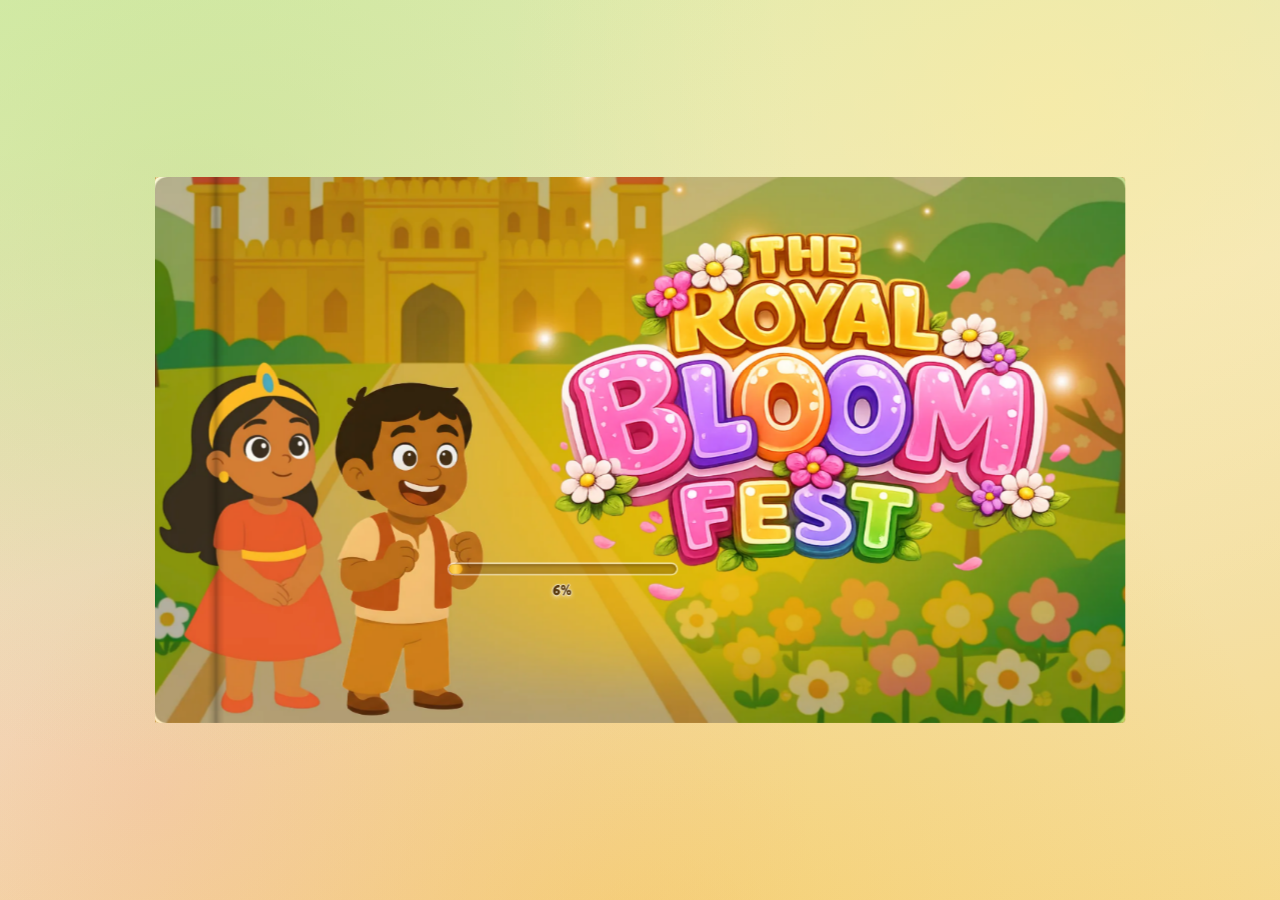
==== commit ad83b63f: "done" ====
--- a/index.html
+++ b/index.html
@@ -179,17 +179,16 @@
           allowfullscreen
           scrolling="no"></iframe>
 
-  <!-- Shown only once the game has run to its ending (the bridge's "lbd-complete",
-       which has already waited out the closing voice-over). The reader taps this
-       to leave the game and turn to the next story page — nothing advances on its
-       own, so the celebration stays up as long as they want it.
+  <!-- Shown only once the game has run to its ending AND the closing voice-over has
+       finished speaking (the bridge's "lbd-complete" is what waits out the VO). The
+       reader taps this to leave the game and turn to the next story page — nothing
+       advances on its own, so the celebration stays up as long as they want it.
+       WORD ONLY — no arrow glyph. The label carries the meaning; an arrow next to it
+       just competed with the book's own corner arrows for the same job.
        It lives INSIDE .lbd-stage so it stacks above the iframe in fullscreen too;
        a sibling of the stage would sit under it at z-index 1200. -->
   <button class="lbd-next" id="lbdNext" type="button" hidden aria-label="Next page">
     <span>Next</span>
-    <svg viewBox="0 0 48 48" aria-hidden="true">
-      <path d="M46 19 L30 5 L30 12 C20 11 11 15 6 30 L12 33 C18 24 22 24 30 24 L30 33 Z" fill="currentColor"/>
-    </svg>
   </button>
 </div>
 
--- a/styles.css
+++ b/styles.css
@@ -143,7 +143,9 @@
      transformed book layer and never cover the pages or their corners (which
      keeps the hover page-curl working on every corner).
      BARE GLYPH — no background fill, no border, no box-shadow, no rounded pill:
-     only the arrow glyph is visible, but the whole box stays clickable.
+     only the arrow glyph is visible, but the whole box stays clickable. It is
+     kept findable on pale artwork by a stacked DARK HALO on the glyph itself
+     (see the filter on .corner-arrow), never by a drawn shape behind it.
      ⚠ --nav-box and --nav-arrow-x are MIRRORED IN JS: fitScale() in script.js
      reserves this horizontal footprint so the artwork can never sit under a
      button. If these clamps change, change the JS clamps in the SAME commit.
@@ -161,8 +163,14 @@
     margin: 0; padding: 0;
     border: none; border-radius: 0; background: none; box-shadow: none;
     color: var(--nav-gold);
-    /* keeps the glyph legible over any page artwork */
-    filter: drop-shadow(0 2px 7px rgba(0,0,0,0.55));
+    /* DARK HALO, NOT A SHAPE. One soft shadow was not enough to find the glyph on
+       a pale page, so it is three stacked dark shadows: a tight near-black one
+       that reads as an outline on the gold, then two wider ones that darken the
+       artwork right around it. The arrow gains contrast with no disc, pill or
+       border drawn anywhere. */
+    filter: drop-shadow(0 0  2px rgba(0,0,0,0.95))
+            drop-shadow(0 0  7px rgba(0,0,0,0.85))
+            drop-shadow(0 3px 16px rgba(0,0,0,0.7));
     display: none;                     /* not reading yet → not on screen at all */
     align-items: center; justify-content: center;
     cursor: pointer; opacity: 0.96;
@@ -265,14 +273,18 @@
   @keyframes navPulse {
     0%, 100% {
       transform: scale(1);
-      filter: drop-shadow(0 2px 7px rgba(0,0,0,0.55))
+      filter: drop-shadow(0 0  2px rgba(0,0,0,0.95))
+              drop-shadow(0 0  7px rgba(0,0,0,0.85))
+              drop-shadow(0 3px 16px rgba(0,0,0,0.7))
               drop-shadow(0 0  0px rgba(255,255,255,0))
               drop-shadow(0 0  0px rgba(125,62,168,0))
               brightness(1);
     }
     50% {
       transform: scale(1.12);
-      filter: drop-shadow(0 2px 7px rgba(0,0,0,0.55))
+      filter: drop-shadow(0 0  2px rgba(0,0,0,0.95))
+              drop-shadow(0 0  7px rgba(0,0,0,0.85))
+              drop-shadow(0 3px 16px rgba(0,0,0,0.7))
               drop-shadow(0 0 14px rgba(255,255,255,0.95))
               drop-shadow(0 0 34px rgba(125,62,168,0.75))
               brightness(1.15);
@@ -953,7 +965,7 @@
     right: clamp(14px, 3vw, 38px);
     bottom: clamp(14px, 3vh, 38px);
     z-index: 5;                          /* over the iframe, inside the stage */
-    display: flex; align-items: center; justify-content: center; gap: 0.5em;
+    display: flex; align-items: center; justify-content: center;
     margin: 0; padding: 0 clamp(26px, 3.2vw, 44px);
     /* Kid-friendly tap target, like --nav-box. The px FLOORS matter: a purely
        vh-based size collapses to ~38px on a 720-tall laptop — under the 44px
@@ -978,7 +990,7 @@
     animation: lbdNextIn 420ms cubic-bezier(0.2, 0.9, 0.3, 1.35);
     transition: transform 150ms ease, box-shadow 150ms ease;
   }
-  .lbd-next svg { width: 1.05em; height: 1.05em; flex: none; }
+  /* Word only — the button carries no arrow glyph (see index.html). */
   .lbd-next:hover  { transform: scale(1.06); box-shadow: 0 8px 26px rgba(0,0,0,0.5); }
   .lbd-next:active { transform: scale(0.95); }
   .lbd-next:focus-visible { outline: 3px solid #fff; outline-offset: 3px; }
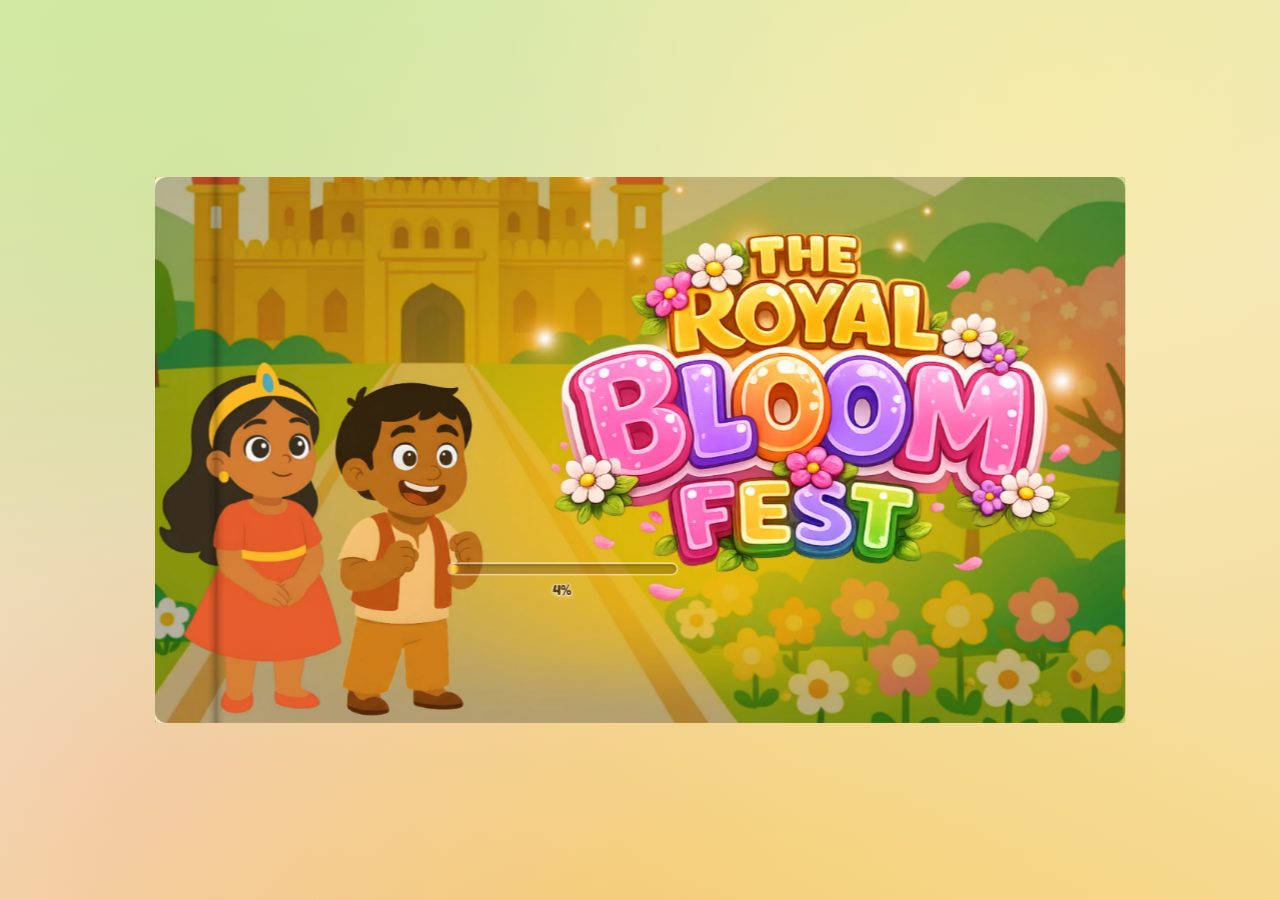
==== commit ae3470e1: "Fix play button rendering as a white circle, remove the cover's per-frame blur, add its magical rim," ====
--- a/index.html
+++ b/index.html
@@ -99,7 +99,18 @@
                 <div class="cover-img"></div>
                 <div class="back-fill"></div>
                 <div class="curl"></div>
-                <button class="play-btn" id="hint" type="button" aria-label="Play — open the book"></button>
+                <button class="play-btn" id="hint" type="button" aria-label="Play — open the book">
+                  <!-- The travelling border light, same idea as the game's final-screen button:
+                       a faint continuous ring that breathes, plus two bright arcs chasing each
+                       other round it half a lap apart. Authored here rather than in CSS because
+                       an SVG stroke is the only honest way to run a line around a circle's edge,
+                       and it scales with the button on every screen size. -->
+                  <svg class="play-rim" viewBox="0 0 100 100" aria-hidden="true" focusable="false">
+                    <circle class="play-rim-base" cx="50" cy="50" r="47" />
+                    <circle class="play-rim-arc"  cx="50" cy="50" r="47" />
+                    <circle class="play-rim-arc2" cx="50" cy="50" r="47" />
+                  </svg>
+                </button>
                 <!-- Loading bar: sits exactly where PLAY does, and holds that spot
                      until every byte has landed. body.is-loading hides .play-btn and
                      shows this; the preloader in script.js swaps them at 100% and the
--- a/styles.css
+++ b/styles.css
@@ -91,7 +91,16 @@
   .flip-scale {
     position: absolute; top: 50%; left: 50%;
     width: 1280px; height: 720px;
-    transform: translate(-50%, -50%) scale(var(--book-scale, 0.5));
+    /* --fix-* are the "invert" half of a FLIP, and are IDENTITY at rest. Centring
+       here is layout (top/left percentages against .stage), and layout cannot be
+       transitioned — when the viewport changes those percentages re-resolve in a
+       single frame and the book TELEPORTS. So a one-off rescale measures the book
+       before and after, parks it back where it was with these three values, and then
+       animates them to identity (see smoothRescale in script.js). They must stay
+       LEFTMOST: transform functions compose outermost-first, and this correction
+       has to act on the finished picture, in screen space. */
+    transform: translate(var(--fix-x, 0px), var(--fix-y, 0px)) scale(var(--fix-s, 1))
+               translate(-50%, -50%) scale(var(--book-scale, 0.5));
     transform-origin: center center;
     perspective: 2400px;                         /* depth for the 3D book */
     --pw: 1280px; --ph: 720px; --thick: 42px;   /* fixed page-block dimensions */
@@ -215,6 +224,18 @@
   body.is-resizing .leaf .curl,
   body.is-resizing #flipbook,
   body.is-resizing .flip-scale { transition: none !important; animation: none !important; }
+
+  /* ---- ONE-OFF RESCALE (entering / leaving fullscreen) ----------------------
+     Opening the book asks for fullscreen, and the viewport only grows a beat AFTER
+     that tap — so fitScale() wrote a brand-new --book-scale in the middle of the 6s
+     cover hinge and the whole book SNAPPED to its new size, shifting position as it
+     went. Letting the scale glide instead turns that into motion the eye can follow.
+     Opt-in, because a DRAG-resize must stay instant: a transition there trails the
+     pointer and reads as rubbery, which is what .is-resizing above exists for. JS
+     adds this class only for the discrete fullscreen change (see markSmoothRescale
+     in script.js) and never sets both at once — .is-resizing would kill this
+     transition with its !important. */
+  body.is-rescaling .flip-scale { transition: transform 300ms cubic-bezier(0.4, 0, 0.2, 1); }
 
   /* ---- Page-turn hint (hand on the RIGHT side of the book) -------------------
      Guidance for HOW to turn the page: a 3D hand on the book's right edge does a
@@ -402,6 +423,14 @@
                 transform-style: preserve-3d; -webkit-transform-style: preserve-3d;
                 animation: idleBob 4.8s ease-in-out infinite; }
   .book-float.rest { animation: none; }
+  /* SETTLING the bob, not snapping it. .rest alone drops the animation, and the
+     transform reverts to translateY(0) in a single frame — so tapping PLAY while the
+     book was mid-bob jolted the WHOLE book (this is an ancestor of it) by up to 8px,
+     at the exact moment the reader's attention was on the cover starting to open.
+     settleIdleBob() in script.js freezes the live value inline and then glides it
+     home over this transition. Kept off .book-float itself so nothing else that ever
+     writes a transform here inherits a transition. */
+  .book-float.settling { transition: transform 320ms cubic-bezier(0.4, 0, 0.2, 1); }
   @keyframes idleBob {                          /* gentle float only — no rotation,
                                                    so the closed book stays square */
     0%, 100% { transform: translateY(0); }
@@ -681,22 +710,66 @@
     position: absolute; left: 42%; top: 74%; transform: translate(-50%, -50%);
     z-index: 2;                                 /* above the full-bleed artwork */
     width: clamp(84px, 10vw, 116px); height: clamp(84px, 10vw, 116px);  /* same size as before */
-    border: none; padding: 0; cursor: pointer; border-radius: 50%; overflow: hidden;
+    border: none; padding: 0; cursor: pointer; border-radius: 50%;
+    background-color: transparent;
     display: inline-flex; align-items: center; justify-content: center;
-    /* the supplied artwork — the source PNG has an opaque gray background, so we
-       zoom/pan to the round button and the circular clip (border-radius + overflow)
-       hides the gray corners. */
+    /* THE ARTWORK, SIZED TO ITSELF.
+       This used to zoom to 164% "because the source PNG has an opaque gray background".
+       That is not true of this file: assets/play button.webp is a VP8X WebP with an alpha
+       channel and 63% transparent pixels. So the zoom was hiding nothing and cost everything —
+       measured, the gold button occupies 165px of the 240px frame (69%), and at 164% the outer
+       39% of the image falls outside the element. That is precisely the gold RING, which is why
+       the button rendered as a pale white circle with a triangle in it.
+       145% is the honest number: it scales the 165px of artwork to exactly the element's width,
+       so the ring meets the edge — which is what the old comment was trying to do. */
     background-image: url("assets/play%20button.webp");
     background-repeat: no-repeat;
-    background-size: 164% auto;   /* zoom so the gold ring meets the circle edge — hides the source's pale glow */
+    background-size: 145% auto;
     background-position: center;
-    box-shadow: 0 16px 26px -8px rgba(120,80,10,0.5), 0 6px 12px rgba(90,55,10,0.4);
-    transition: transform 120ms ease, box-shadow 150ms ease, filter 120ms ease;
+    /* The warm glow is now STATIC. It used to be animated inside playBreathe, i.e. a fresh
+       drop-shadow blur pass on every frame, forever, for as long as the cover was on screen —
+       the one animated filter in the whole project and the reason the button felt sticky. A
+       constant filter is rasterised once and then merely transformed by the compositor, so the
+       breathing below is free. */
+    filter: drop-shadow(0 0 14px rgba(246, 184, 30, 0.6));
+    transition: transform 120ms ease;
     animation: playBreathe 2.4s ease-in-out infinite;   /* poppy breathing */
     -webkit-tap-highlight-color: transparent;
   }
-  .play-btn:active { filter: brightness(0.96); transform: translate(-50%, -50%) scale(0.95); }
+  .play-btn:active {
+    filter: drop-shadow(0 0 14px rgba(246, 184, 30, 0.6)) brightness(0.96);
+    transform: translate(-50%, -50%) scale(0.95);
+  }
   .play-btn:focus-visible { outline: none; }
+
+  /* ---- THE MAGICAL RIM (matches the game's final-screen button) --------------
+     Three strokes on one circle: a faint continuous ring that breathes, and two bright arcs
+     travelling round it, held exactly half a lap apart by a negative animation delay. One arc
+     reads as a glitch when it passes; two read as an orbit.
+     r=47 in a 100-unit box, so the circumference is 2π·47 ≈ 295 — which is where the dash
+     numbers below come from. Change r and they change with it. */
+  .play-rim {
+    position: absolute; inset: -8%;
+    width: 116%; height: 116%;
+    overflow: visible; pointer-events: none;
+  }
+  .play-rim circle { fill: none; stroke-linecap: round; }
+  .play-rim-base {
+    stroke: rgba(255, 246, 205, 0.5); stroke-width: 2.2;
+    animation: playRimBreathe 2.2s ease-in-out infinite;
+  }
+  .play-rim-arc, .play-rim-arc2 {
+    stroke: #fffae0;
+    animation: playRimTravel 2.9s linear infinite;
+  }
+  .play-rim-arc  { stroke-width: 3.4; stroke-dasharray: 44 251; }
+  .play-rim-arc2 { stroke-width: 2.2; stroke-dasharray: 22 273; stroke: rgba(255,255,240,0.85);
+                   animation-delay: -1.45s; }   /* half of 2.9s → half a lap apart */
+  @keyframes playRimTravel { to { stroke-dashoffset: -295; } }
+  @keyframes playRimBreathe {
+    0%, 100% { stroke: rgba(255, 246, 205, 0.40); stroke-width: 2.0; }
+    50%      { stroke: rgba(255, 255, 238, 0.95); stroke-width: 3.0; }
+  }
 
   /* ---- LOADING BAR ---------------------------------------------------------
      Takes the play button's exact spot on the cover while assets download, so
@@ -749,11 +822,14 @@
     70%  { opacity: 1; transform: translate(-50%, -50%) scale(1.12); }
     100% { opacity: 1; transform: translate(-50%, -50%) scale(1);    }
   }
-  /* BREATHING — the button gently grows + glows (warm gold, matching the artwork),
-     then settles, like a calm breath. transform keeps the centre-of-cover placement. */
+  /* BREATHING — the button gently grows, then settles, like a calm breath.
+     TRANSFORM ONLY. The glow it used to animate alongside this is now a constant filter on
+     .play-btn: a transform is handed to the compositor, whereas a changing drop-shadow forces a
+     blur pass every single frame. Same motion, none of the cost.
+     translate(-50%,-50%) is repeated in every keyframe because it IS the button's placement. */
   @keyframes playBreathe {
-    0%, 100% { transform: translate(-50%, -50%) scale(1);     filter: drop-shadow(0 0 6px  rgba(246,184,30,0.5)); }
-    50%      { transform: translate(-50%, -50%) scale(1.09);  filter: drop-shadow(0 0 22px rgba(246,184,30,0.9)); }
+    0%, 100% { transform: translate(-50%, -50%) scale(1);    }
+    50%      { transform: translate(-50%, -50%) scale(1.09); }
   }
 
   /* ==========================================================================
@@ -933,12 +1009,19 @@
   /* Enable the box-morph transition ONLY while expanding to / shrinking from full
      screen — so simply LANDING on the page shows the game at page size instead of
      making it grow out of the top-left corner. JS adds .lbd-anim for the toggle. */
+  /* ⚠ TRANSFORM ONLY — never left/top/width/height.
+     This box holds an IFRAME, and those four are LAYOUT properties. Animating them changed the
+     GAME'S OWN VIEWPORT on every frame of the morph, so the game re-fitted its 1920x1080 stage
+     ~24 times in 400ms — on the main thread, a frame behind the border the compositor had already
+     moved. The canvas therefore chased its own frame instead of travelling with it, which reads as
+     the game sliding down and flickering at the edges before snapping back and expanding. Worst on
+     a tablet, where the aspect change from page-rect to viewport is largest.
+     A transform is composited and changes no layout at all: the iframe's box is set once, the game
+     re-fits once, and the overlay and everything inside it move as a single piece. */
   .lbd-stage.lbd-anim {
-    transition: left 0.4s cubic-bezier(0.4,0,0.2,1),
-                top 0.4s cubic-bezier(0.4,0,0.2,1),
-                width 0.4s cubic-bezier(0.4,0,0.2,1),
-                height 0.4s cubic-bezier(0.4,0,0.2,1),
+    transition: transform 0.4s cubic-bezier(0.4,0,0.2,1),
                 border-radius 0.4s ease, opacity 0.3s ease;
+    will-change: transform;
   }
   /* Full screen: fill the viewport and rise above the arrows / progress chip. */
   .lbd-stage.fullscreen {
@@ -1008,6 +1091,9 @@
   @media (prefers-reduced-motion: reduce) {
     .book-float { animation: none; } .scene { animation: none; }
     .play-btn, .play-btn.pop-in { animation: none; }
+    /* the rim keeps its ring so the button is still clearly outlined — just still */
+    .play-rim-arc, .play-rim-arc2 { animation: none; opacity: 0; }
+    .play-rim-base { animation: none; stroke: rgba(255, 246, 205, 0.75); }
     .loader-fill { transition: none; }
     .book.open .cover { animation-duration: 420ms; }
     .book.open .cover .front .curl, body.is-open .cover-cast { animation-duration: 420ms; }
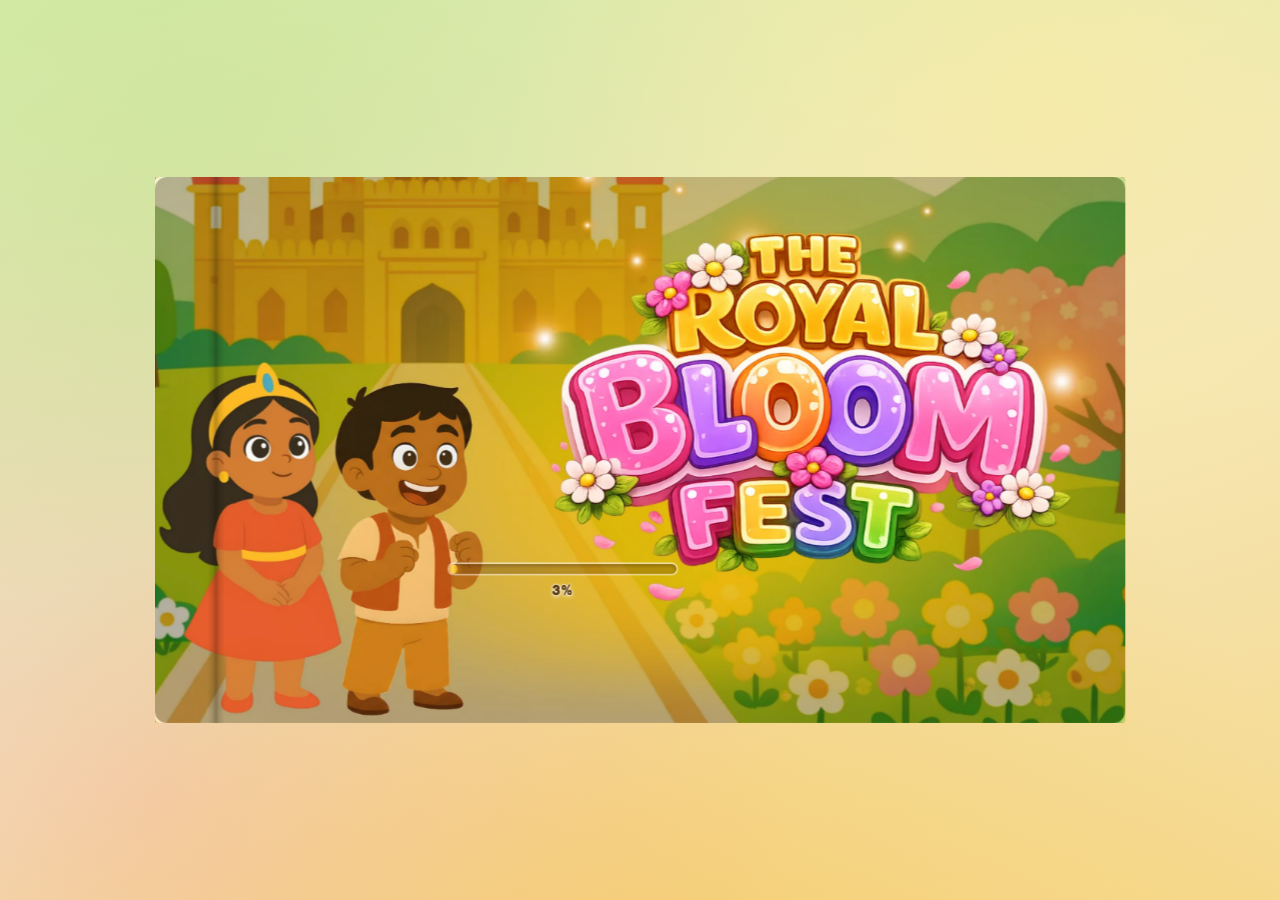
==== commit e5ee7626: "Remove every looping animation from the flipbook play button The cover is the one screen where the r" ====
--- a/index.html
+++ b/index.html
@@ -99,18 +99,11 @@
                 <div class="cover-img"></div>
                 <div class="back-fill"></div>
                 <div class="curl"></div>
-                <button class="play-btn" id="hint" type="button" aria-label="Play — open the book">
-                  <!-- The travelling border light, same idea as the game's final-screen button:
-                       a faint continuous ring that breathes, plus two bright arcs chasing each
-                       other round it half a lap apart. Authored here rather than in CSS because
-                       an SVG stroke is the only honest way to run a line around a circle's edge,
-                       and it scales with the button on every screen size. -->
-                  <svg class="play-rim" viewBox="0 0 100 100" aria-hidden="true" focusable="false">
-                    <circle class="play-rim-base" cx="50" cy="50" r="47" />
-                    <circle class="play-rim-arc"  cx="50" cy="50" r="47" />
-                    <circle class="play-rim-arc2" cx="50" cy="50" r="47" />
-                  </svg>
-                </button>
+                <!-- Deliberately EMPTY, and with no looping animation of any kind (see .play-btn in
+                     styles.css). The cover is the one screen where the reader is waiting, so the
+                     button is kept as cheap as a button can be: one static image, one static glow,
+                     a single entrance pop, and nothing running afterwards. -->
+                <button class="play-btn" id="hint" type="button" aria-label="Play — open the book"></button>
                 <!-- Loading bar: sits exactly where PLAY does, and holds that spot
                      until every byte has landed. body.is-loading hides .play-btn and
                      shows this; the preloader in script.js swaps them at 100% and the
--- a/styles.css
+++ b/styles.css
@@ -733,7 +733,10 @@
        breathing below is free. */
     filter: drop-shadow(0 0 14px rgba(246, 184, 30, 0.6));
     transition: transform 120ms ease;
-    animation: playBreathe 2.4s ease-in-out infinite;   /* poppy breathing */
+    /* NO LOOPING ANIMATION. Nothing on this button runs after its entrance: the cover is where the
+       reader is already waiting, so the button stays perfectly still and every frame the browser
+       spends here goes to the video and audio still being fetched behind it. The press feedback
+       below is a transition, so it costs nothing until the button is actually touched. */
     -webkit-tap-highlight-color: transparent;
   }
   .play-btn:active {
@@ -741,35 +744,6 @@
     transform: translate(-50%, -50%) scale(0.95);
   }
   .play-btn:focus-visible { outline: none; }
-
-  /* ---- THE MAGICAL RIM (matches the game's final-screen button) --------------
-     Three strokes on one circle: a faint continuous ring that breathes, and two bright arcs
-     travelling round it, held exactly half a lap apart by a negative animation delay. One arc
-     reads as a glitch when it passes; two read as an orbit.
-     r=47 in a 100-unit box, so the circumference is 2π·47 ≈ 295 — which is where the dash
-     numbers below come from. Change r and they change with it. */
-  .play-rim {
-    position: absolute; inset: -8%;
-    width: 116%; height: 116%;
-    overflow: visible; pointer-events: none;
-  }
-  .play-rim circle { fill: none; stroke-linecap: round; }
-  .play-rim-base {
-    stroke: rgba(255, 246, 205, 0.5); stroke-width: 2.2;
-    animation: playRimBreathe 2.2s ease-in-out infinite;
-  }
-  .play-rim-arc, .play-rim-arc2 {
-    stroke: #fffae0;
-    animation: playRimTravel 2.9s linear infinite;
-  }
-  .play-rim-arc  { stroke-width: 3.4; stroke-dasharray: 44 251; }
-  .play-rim-arc2 { stroke-width: 2.2; stroke-dasharray: 22 273; stroke: rgba(255,255,240,0.85);
-                   animation-delay: -1.45s; }   /* half of 2.9s → half a lap apart */
-  @keyframes playRimTravel { to { stroke-dashoffset: -295; } }
-  @keyframes playRimBreathe {
-    0%, 100% { stroke: rgba(255, 246, 205, 0.40); stroke-width: 2.0; }
-    50%      { stroke: rgba(255, 255, 238, 0.95); stroke-width: 3.0; }
-  }
 
   /* ---- LOADING BAR ---------------------------------------------------------
      Takes the play button's exact spot on the cover while assets download, so
@@ -815,21 +789,15 @@
 
   /* PLAY's entrance once loading finishes — a springy pop, then it hands over to
      the usual breathing animation. */
-  .play-btn.pop-in { animation: playPopIn 520ms cubic-bezier(0.34, 1.56, 0.64, 1) both,
-                                playBreathe 2.4s ease-in-out 520ms infinite; }
+  /* ONE pop, then stillness. This used to chain an infinite breathe on after the entrance; the
+     button now settles at its resting size and stays there, so nothing is animating on the cover
+     while the reader decides to tap. translate(-50%,-50%) is repeated in every keyframe because
+     it IS the button's placement, not part of the effect. */
+  .play-btn.pop-in { animation: playPopIn 520ms cubic-bezier(0.34, 1.56, 0.64, 1) both; }
   @keyframes playPopIn {
     0%   { opacity: 0; transform: translate(-50%, -50%) scale(0.35); }
     70%  { opacity: 1; transform: translate(-50%, -50%) scale(1.12); }
     100% { opacity: 1; transform: translate(-50%, -50%) scale(1);    }
-  }
-  /* BREATHING — the button gently grows, then settles, like a calm breath.
-     TRANSFORM ONLY. The glow it used to animate alongside this is now a constant filter on
-     .play-btn: a transform is handed to the compositor, whereas a changing drop-shadow forces a
-     blur pass every single frame. Same motion, none of the cost.
-     translate(-50%,-50%) is repeated in every keyframe because it IS the button's placement. */
-  @keyframes playBreathe {
-    0%, 100% { transform: translate(-50%, -50%) scale(1);    }
-    50%      { transform: translate(-50%, -50%) scale(1.09); }
   }
 
   /* ==========================================================================
@@ -1091,9 +1059,6 @@
   @media (prefers-reduced-motion: reduce) {
     .book-float { animation: none; } .scene { animation: none; }
     .play-btn, .play-btn.pop-in { animation: none; }
-    /* the rim keeps its ring so the button is still clearly outlined — just still */
-    .play-rim-arc, .play-rim-arc2 { animation: none; opacity: 0; }
-    .play-rim-base { animation: none; stroke: rgba(255, 246, 205, 0.75); }
     .loader-fill { transition: none; }
     .book.open .cover { animation-duration: 420ms; }
     .book.open .cover .front .curl, body.is-open .cover-cast { animation-duration: 420ms; }
